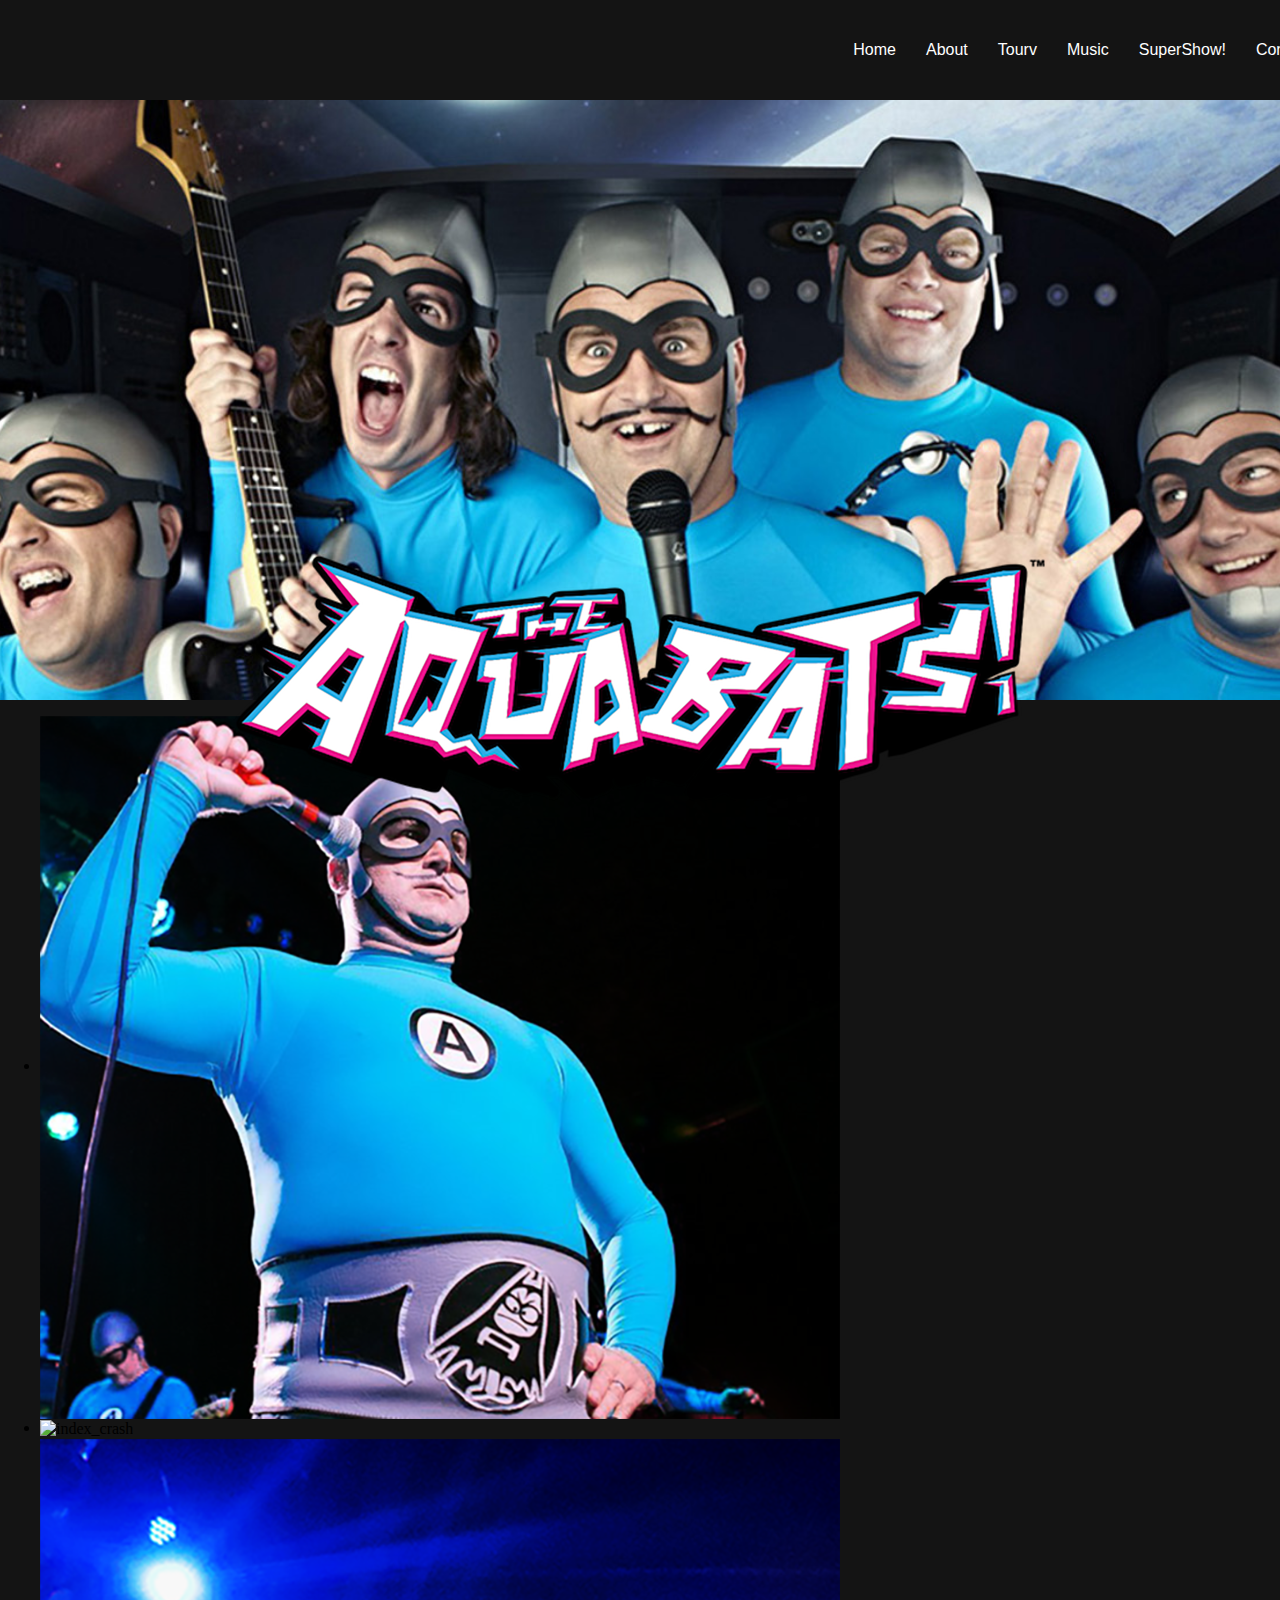
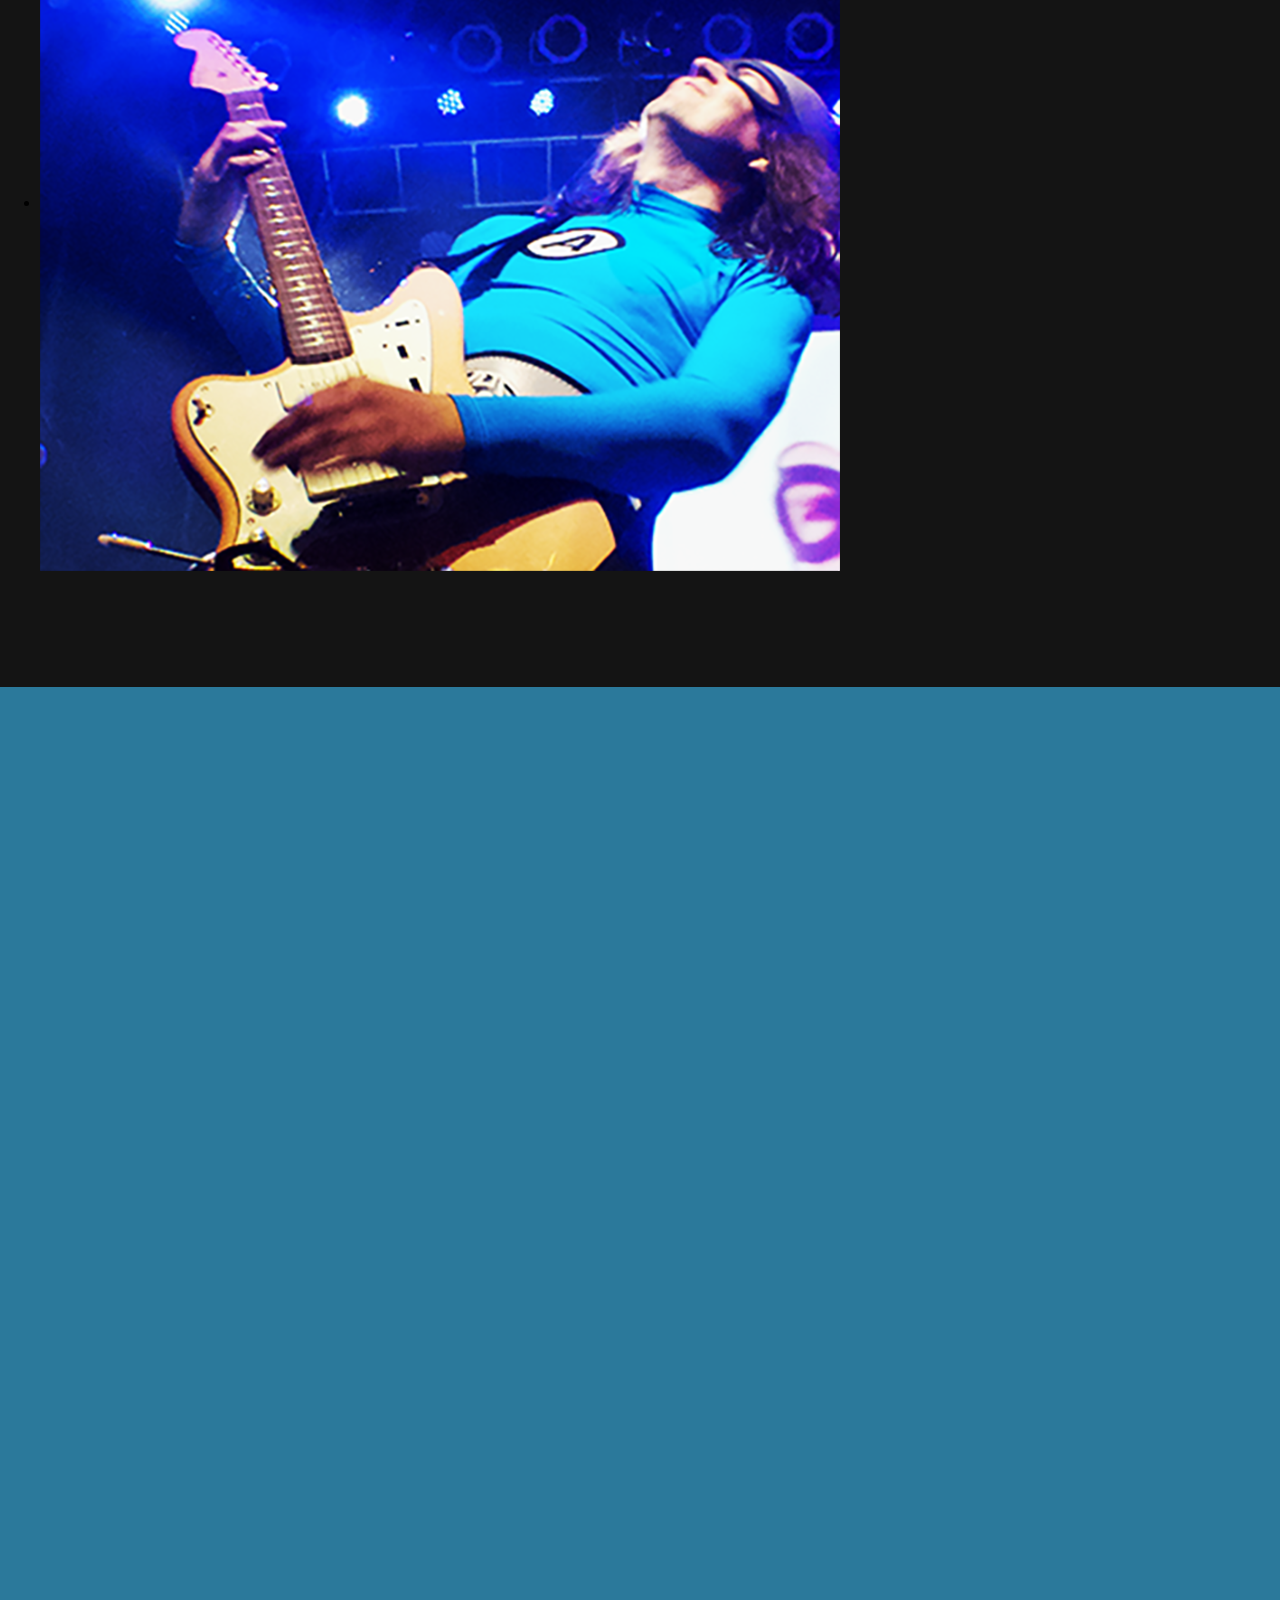
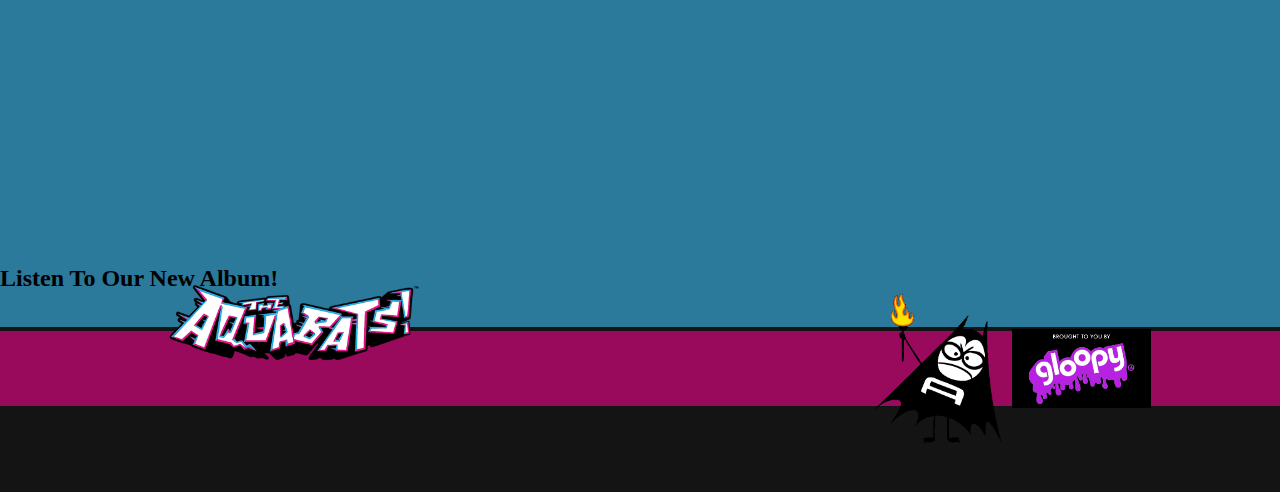
==== index.html @ 638da027 "Lab 10/28/20" ====
<!doctype html>
<html class="no-js" lang="">
   <link rel="stylesheet" href="main.css">
      <head>
         <meta charset="utf-8">
         <title>The Aquabats!</title>
         <meta name="description" content="">
         <meta name="viewport" content="width=device-width, initial-scale=1">
         <link rel="apple-touch-icon" href="icon.png">
         <!-- Place favicon.ico in the root directory -->
         <!-- Place aquabats logo here or in header -->
         <link rel="stylesheet" href="css/normalize.css">
         <link rel="stylesheet" href="css/main.css">
         <script src="js/vendor/modernizr-3.11.2.min.js"></script>
         <script src="js/main.js"></script>
      </head>
      <body>
      <header>
         <nav class="main-nav">
            <ul>
               <li><a href="index.html" class="join">Home</a></li>
               <li><a href="about.html">About</a></li>
               <li><a href="tour.html">Tourv</a></li>
               <li><a href="music.html">Music</a></li>
               <li><a href="supershow.html">SuperShow!</a></li>
               <li><a href="contact.html">Contact</a></li>
            </ul>
         </nav>
      </header>
      <section class="banner">
         <img src="images/batsbannerlogo.png" alt="aquabats_banner">
      </section>

      <ul class="images">
        <li><img src="images/indexmcbc.png" alt="index_mcbc"></li>
        <li><img src="images/indexcrash.png" alt="index_crash"></li>
        <li><img src="images/indexbones.png" alt="index_bones"></li>
      </ul>

      <div class="rectangle"></div>
      <section class="listento">
         <!-- Place "some where..." icon here -->
         <!-- Place tour photo will be linked here -->
         <li><a href="tourimage.html"></a></li>
         <!-- Edit so photo is the link -->
         <h2>Listen To Our New Album!</h2>
         <!-- Place Kooky Spooky Album that will be linked here -->
         <li><a href="kookyspooky.html"></a></li>
         <!-- Edit so photo is the link -->
      </section>
      <footer class="footer">
         <img src="images/batsbannerlogo.png">
         <div class="minorlogos">
            <img src="images/lilbat.gif" alt="lil_bat">
            <img src="images/gloopy.png" alt="gloopy_logo">
         </div>
      </footer>
   </body>
</html>
---- css/main.css ----
/*! HTML5 Boilerplate v8.0.0 | MIT License | https://html5boilerplate.com/ */

/* main.css 2.1.0 | MIT License | https://github.com/h5bp/main.css#readme */
/*
 * What follows is the result of much research on cross-browser styling.
 * Credit left inline and big thanks to Nicolas Gallagher, Jonathan Neal,
 * Kroc Camen, and the H5BP dev community and team.
 */

/* ==========================================================================
   Base styles: opinionated defaults
   ========================================================================== */
href="https://fonts.googleapis.com/css2?family=Gothic+A1:wght@600&display=swap"

html {
  color: #222;
  font-size: 1em;
  line-height: 1.4;
}

/*
 * Remove text-shadow in selection highlight:
 * https://twitter.com/miketaylr/status/12228805301
 *
 * Vendor-prefixed and regular ::selection selectors cannot be combined:
 * https://stackoverflow.com/a/16982510/7133471
 *
 * Customize the background color to match your design.
 */

::-moz-selection {
  background: #b3d4fc;
  text-shadow: none;
}

::selection {
  background: #b3d4fc;
  text-shadow: none;
}

/*
 * A better looking default horizontal rule
 */

hr {
  display: block;
  height: 1px;
  border: 0;
  border-top: 1px solid #ccc;
  margin: 1em 0;
  padding: 0;
}

/*
 * Remove the gap between audio, canvas, iframes,
 * images, videos and the bottom of their containers:
 * https://github.com/h5bp/html5-boilerplate/issues/440
 */

audio,
canvas,
iframe,
img,
svg,
video {
  vertical-align: middle;
}

/*
 * Remove default fieldset styles.
 */

fieldset {
  border: 0;
  margin: 0;
  padding: 0;
}

/*
 * Allow only vertical resizing of textareas.
 */

textarea {
  resize: vertical;
}

/* ==========================================================================
   Author's custom styles
   ========================================================================== */

body{
  overflow-x: hidden;
  background-color: #141414;
}

header{
  display: flex;
  width: 100vw;
  justify-content: center;
  align-items: center;
  height: 100px;
  font-family: 'Gothic A1', sans-serif;
}

.banner{
  background-image: url('../images/batsbanner.png');
  background-position: center;
  background-size: cover;
  width: 100vw;
  background-repeat: no-repeat;
  height: 600px;
  margin: 0px;
  display: flex;
  justify-content: center;
  align-items: center;
}

.banner img{
 position: relative;
 top: 280px;
}

.main-nav{
  display: flex;
  justify-content: center;
  align-items: center;
  flex-direction: row;
  margin: 0px;
}

.main-nav ul{
  list-style-type: none;
  display: flex;
  justify-content: center;
  align-items: center;
  flex-direction: row;
  position: relative;
  left: 80%;
  margin: 0px;
}

.main-nav ul li{
  margin: 15px;
}

.main-nav ul li a{
  color: #fff;
  text-decoration: none;
}

.rectangle {
  height: 1240px;
  width: 100vw;
  position: relative;
  margin: 0px;
  top: 100px;
  background-color: #2B799B;
  z-index: -5;
}


footer{
  background: #9A0A5C;
  width: 100vw;
  height: 75px;
  margin: 0px;
  display: flex;
  justify-content: center;
  align-items: center;
}

footer img{
  width: 20%;
  position: relative;
  top: -45px;
}

.minorlogos{
  position: relative;
  top: 60%;
  left: 35%;
}

.minorlogos img{
  margin: 0px;
}
/* ==========================================================================
   Helper classes
   ========================================================================== */

/*
 * Hide visually and from screen readers
 */

.hidden,
[hidden] {
  display: none !important;
}

/*
 * Hide only visually, but have it available for screen readers:
 * https://snook.ca/archives/html_and_css/hiding-content-for-accessibility
 *
 * 1. For long content, line feeds are not interpreted as spaces and small width
 *    causes content to wrap 1 word per line:
 *    https://medium.com/@jessebeach/beware-smushed-off-screen-accessible-text-5952a4c2cbfe
 */

.sr-only {
  border: 0;
  clip: rect(0, 0, 0, 0);
  height: 1px;
  margin: -1px;
  overflow: hidden;
  padding: 0;
  position: absolute;
  white-space: nowrap;
  width: 1px;
  /* 1 */
}

/*
 * Extends the .sr-only class to allow the element
 * to be focusable when navigated to via the keyboard:
 * https://www.drupal.org/node/897638
 */

.sr-only.focusable:active,
.sr-only.focusable:focus {
  clip: auto;
  height: auto;
  margin: 0;
  overflow: visible;
  position: static;
  white-space: inherit;
  width: auto;
}

/*
 * Hide visually and from screen readers, but maintain layout
 */

.invisible {
  visibility: hidden;
}

/*
 * Clearfix: contain floats
 *
 * For modern browsers
 * 1. The space content is one way to avoid an Opera bug when the
 *    `contenteditable` attribute is included anywhere else in the document.
 *    Otherwise it causes space to appear at the top and bottom of elements
 *    that receive the `clearfix` class.
 * 2. The use of `table` rather than `block` is only necessary if using
 *    `:before` to contain the top-margins of child elements.
 */

.clearfix::before,
.clearfix::after {
  content: " ";
  display: table;
}

.clearfix::after {
  clear: both;
}

/* ==========================================================================
   EXAMPLE Media Queries for Responsive Design.
   These examples override the primary ('mobile first') styles.
   Modify as content requires.
   ========================================================================== */

@media only screen and (min-width: 35em) {
  /* Style adjustments for viewports that meet the condition */
}

@media print,
  (-webkit-min-device-pixel-ratio: 1.25),
  (min-resolution: 1.25dppx),
  (min-resolution: 120dpi) {
  /* Style adjustments for high resolution devices */
}

/* ==========================================================================
   Print styles.
   Inlined to avoid the additional HTTP request:
   https://www.phpied.com/delay-loading-your-print-css/
   ========================================================================== */

@media print {
  *,
  *::before,
  *::after {
    background: #fff !important;
    color: #000 !important;
    /* Black prints faster */
    box-shadow: none !important;
    text-shadow: none !important;
  }

  a,
  a:visited {
    text-decoration: underline;
  }

  a[href]::after {
    content: " (" attr(href) ")";
  }

  abbr[title]::after {
    content: " (" attr(title) ")";
  }

  /*
   * Don't show links that are fragment identifiers,
   * or use the `javascript:` pseudo protocol
   */
  a[href^="#"]::after,
  a[href^="javascript:"]::after {
    content: "";
  }

  pre {
    white-space: pre-wrap !important;
  }

  pre,
  blockquote {
    border: 1px solid #999;
    page-break-inside: avoid;
  }

  /*
   * Printing Tables:
   * https://web.archive.org/web/20180815150934/http://css-discuss.incutio.com/wiki/Printing_Tables
   */
  thead {
    display: table-header-group;
  }

  tr,
  img {
    page-break-inside: avoid;
  }

  p,
  h2,
  h3 {
    orphans: 3;
    widows: 3;
  }

  h2,
  h3 {
    page-break-after: avoid;
  }
}
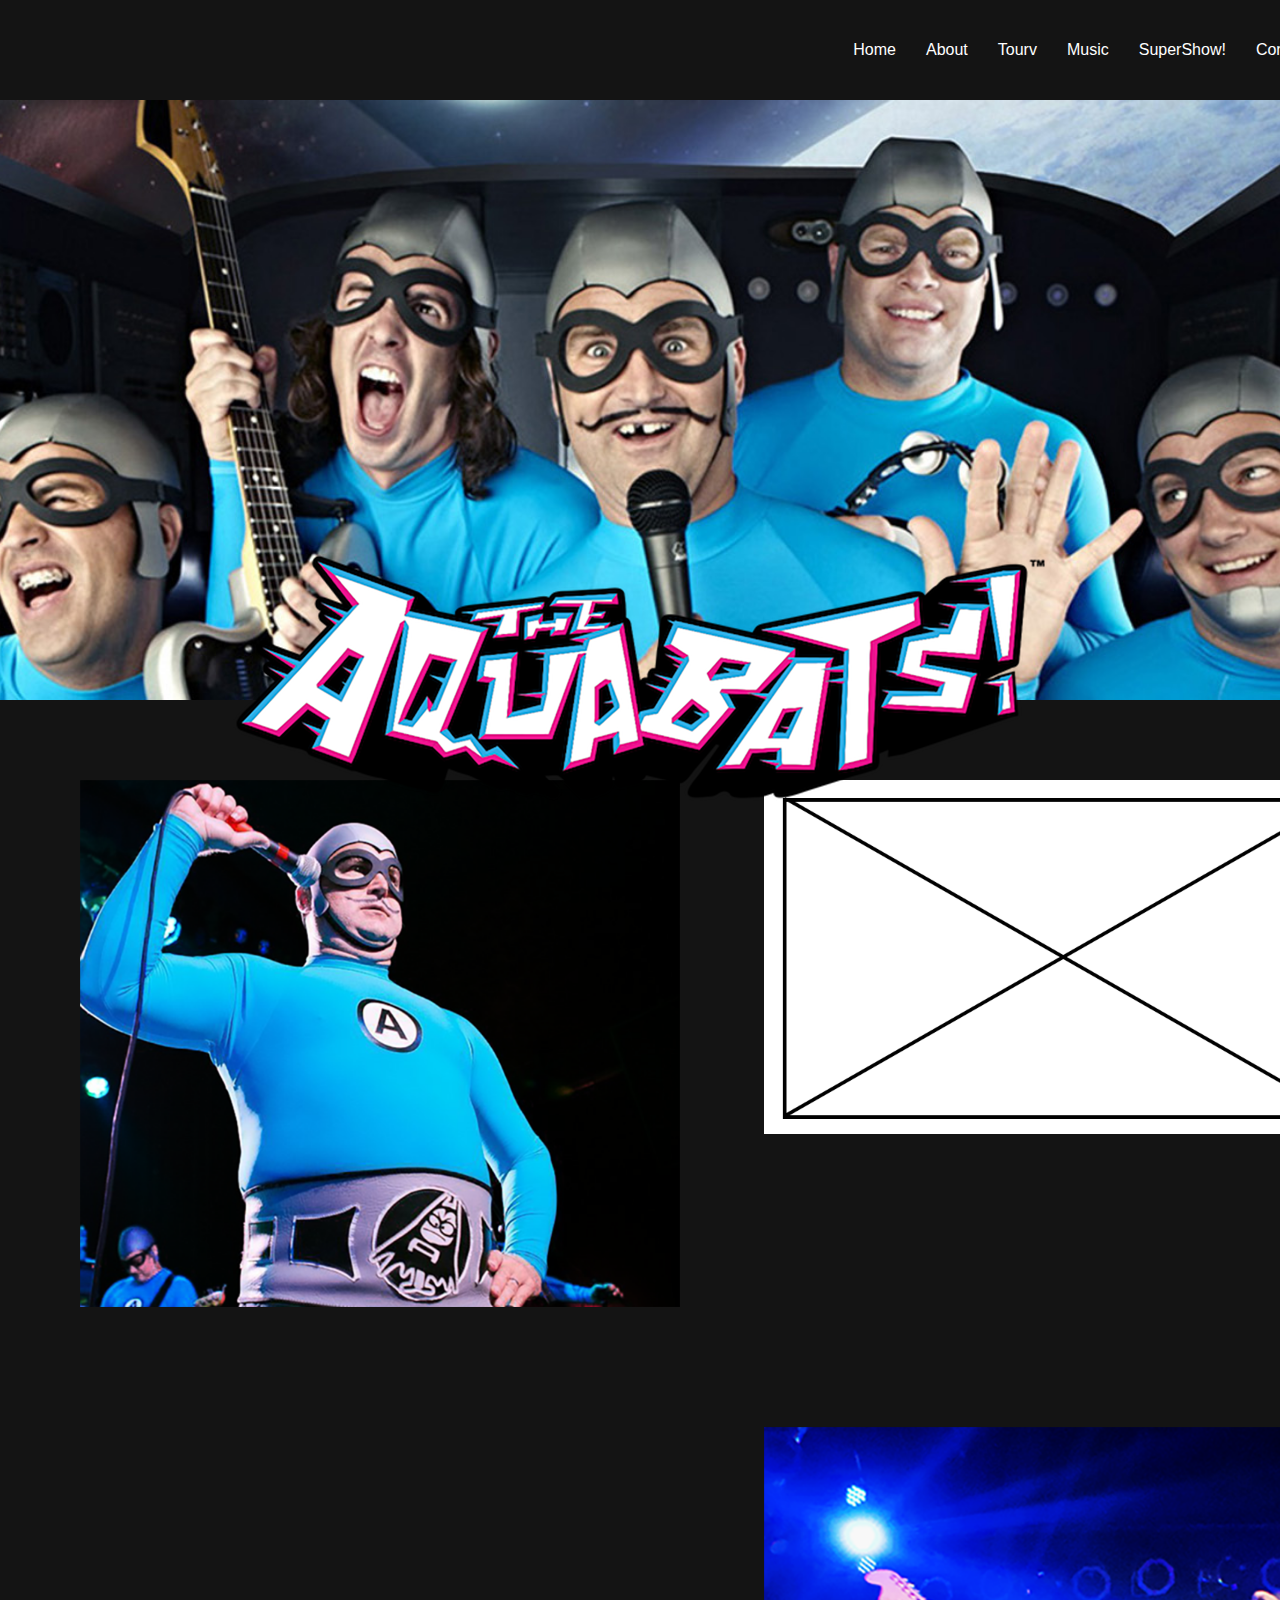
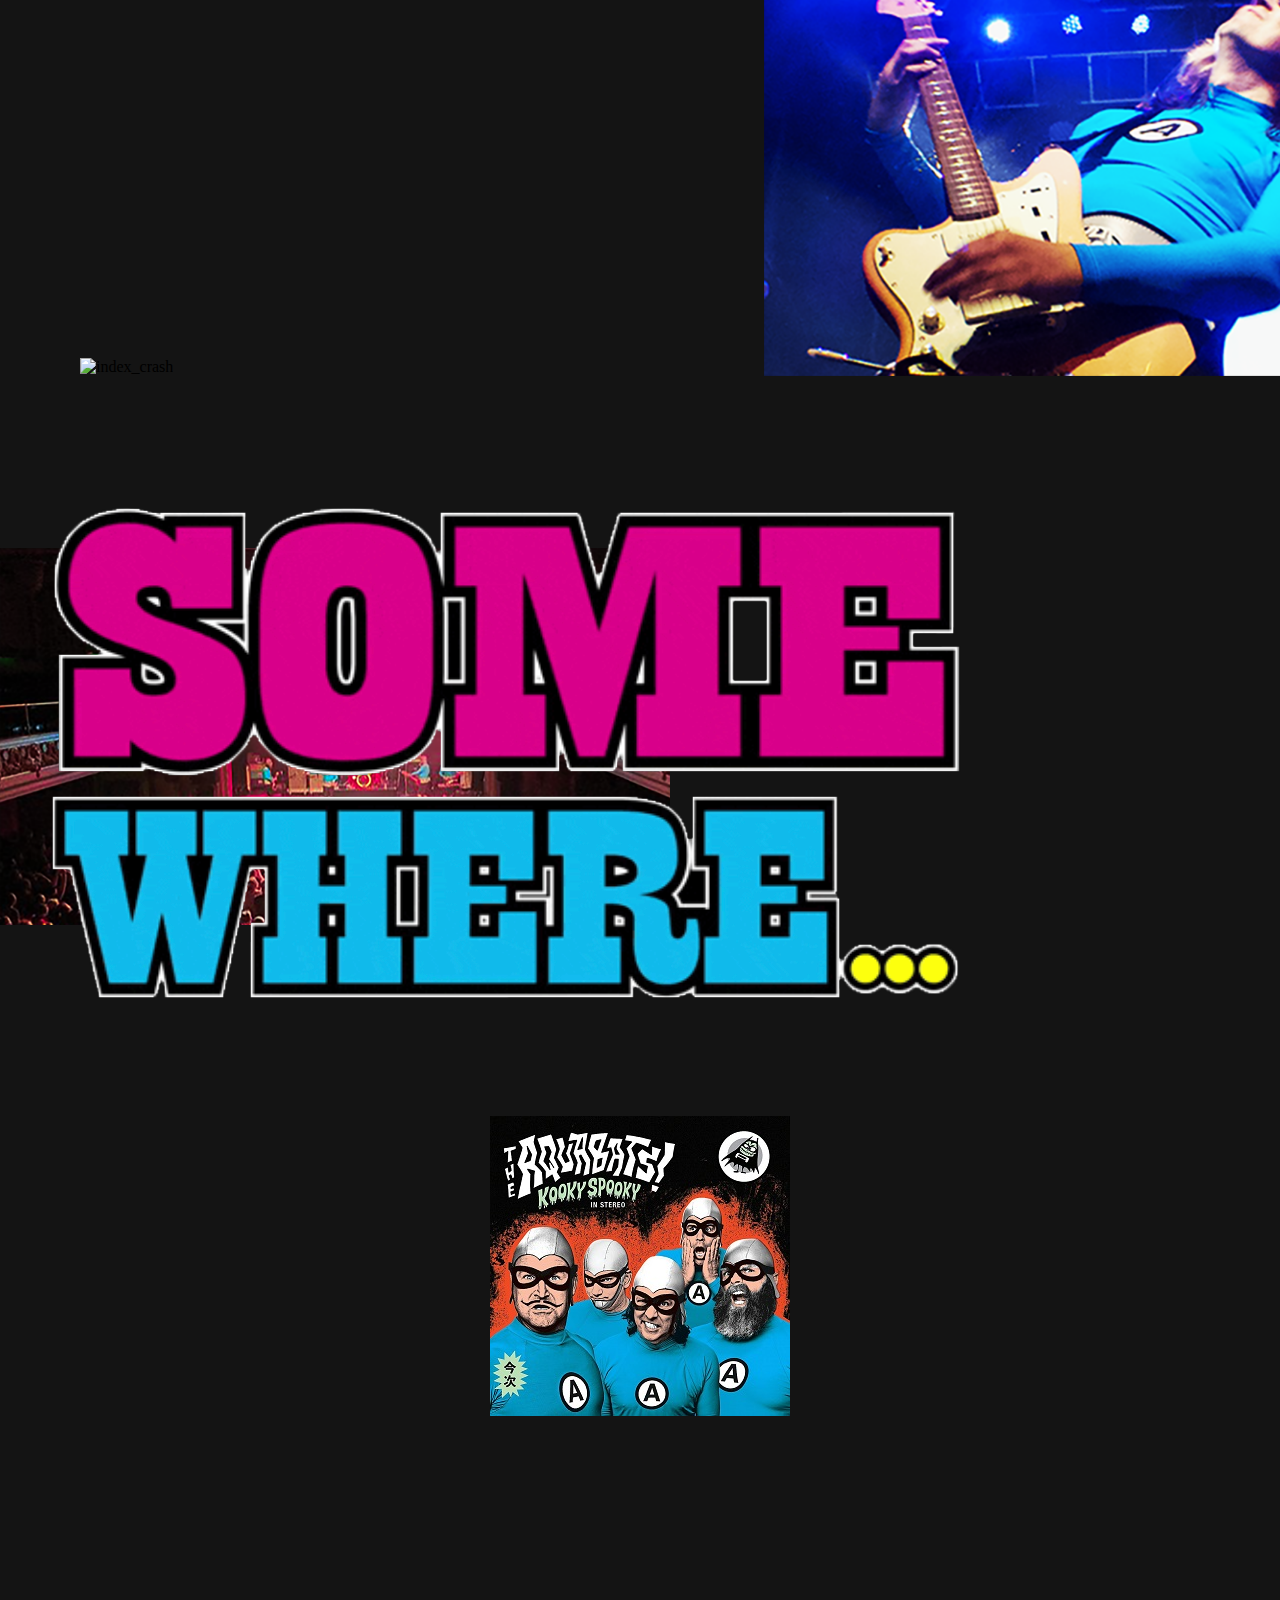
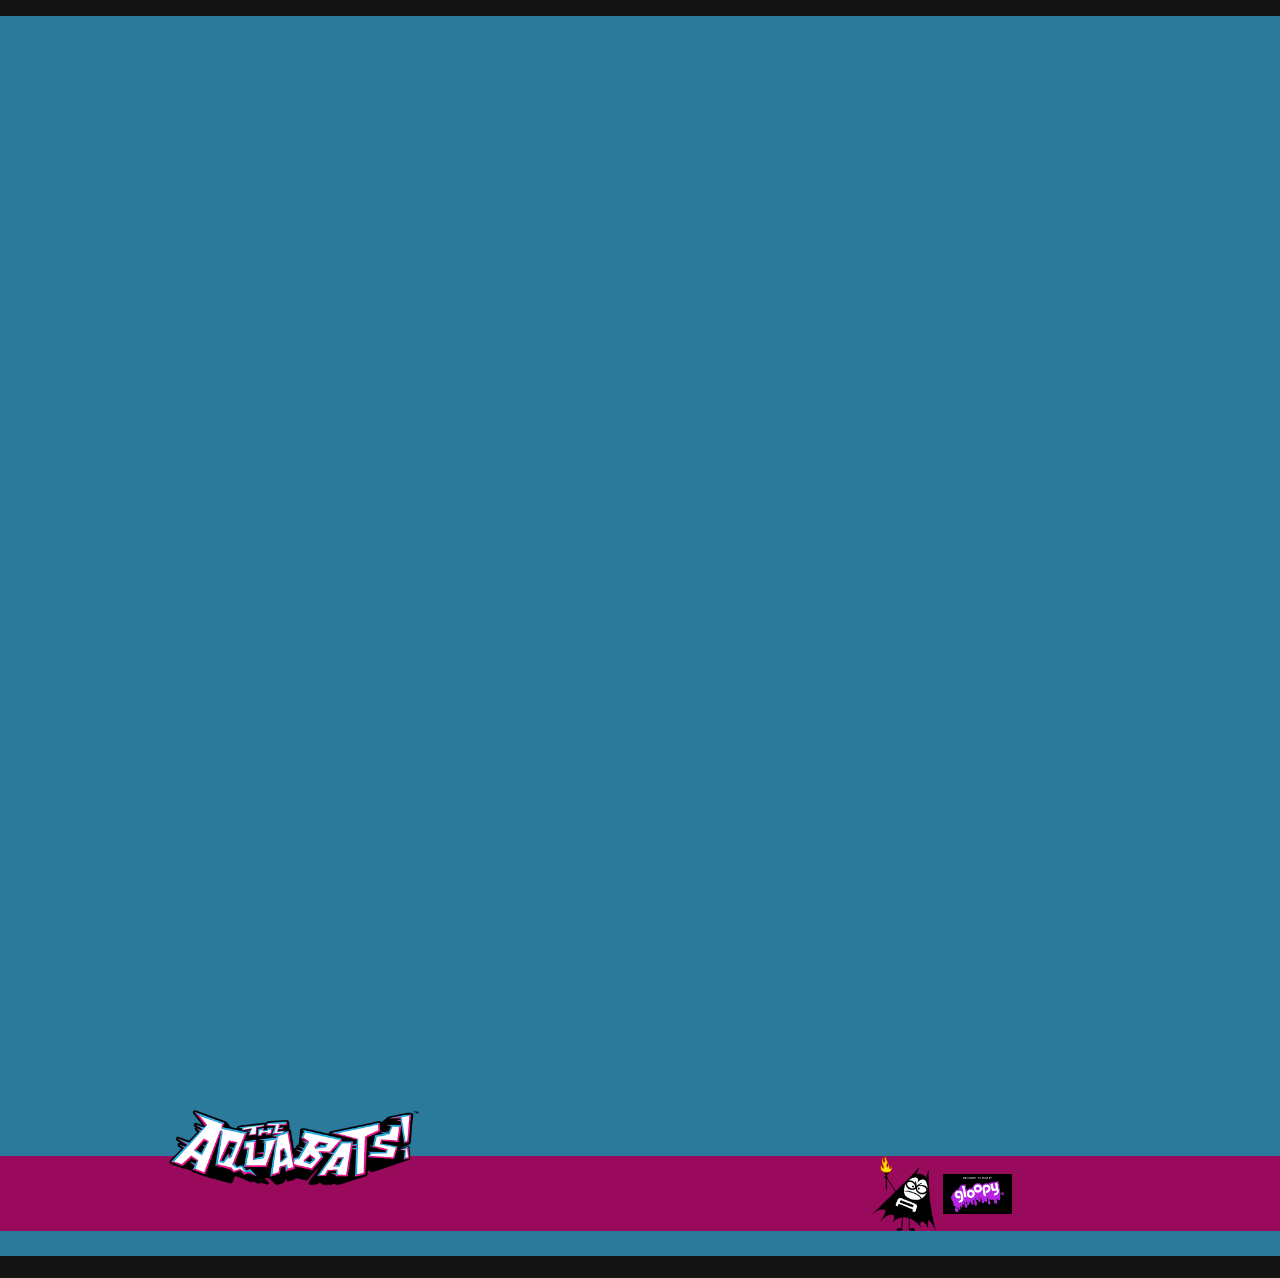
==== commit 7b5660e8: "Before and during Lab 11/2/2020" ====
--- a/index.html
+++ b/index.html
@@ -31,23 +31,47 @@
          <img src="images/batsbannerlogo.png" alt="aquabats_banner">
       </section>
 
-      <ul class="images">
+      <ul class="imagesindexleft">
         <li><img src="images/indexmcbc.png" alt="index_mcbc"></li>
+        <li><img src="images/image_holder.png" alt="index_imageholder"></li>
+      </ul>
+
+      <ul class="imagesindexright">
         <li><img src="images/indexcrash.png" alt="index_crash"></li>
         <li><img src="images/indexbones.png" alt="index_bones"></li>
       </ul>
 
-      <div class="rectangle"></div>
+      <section class="buytickets">
+        <img src="images/somewhere.png" href="tour.html" alt="concert_link">
+      </section>
+
       <section class="listento">
-         <!-- Place "some where..." icon here -->
-         <!-- Place tour photo will be linked here -->
+        <img src="images/kookyalbum.png" href="tour.html" alt="album_link href="music.html>
+      </section>
+
+  <!-- Old codes for linked phtots
+      <section class="buytickets">
+          Place "some where..." icon here  that is linked to tour page
+      </section>
+
+      <section class="listento">
+         Place "kooky spooky album" icon here that is linked to music page
+      </section>
+
+-->
+
+    <div class="rectangle"></div>
+    <!--  <section class="listento">
+            Place "some where..." icon here
+            Place tour photo will be linked here
          <li><a href="tourimage.html"></a></li>
-         <!-- Edit so photo is the link -->
+            Edit so photo is the link
          <h2>Listen To Our New Album!</h2>
-         <!-- Place Kooky Spooky Album that will be linked here -->
+            Place Kooky Spooky Album that will be linked here
          <li><a href="kookyspooky.html"></a></li>
-         <!-- Edit so photo is the link -->
+          Edit so photo is the link -->
       </section>
+
       <footer class="footer">
          <img src="images/batsbannerlogo.png">
          <div class="minorlogos">
--- a/main.css
+++ b/main.css
@@ -0,0 +1,449 @@
+/*! HTML5 Boilerplate v8.0.0 | MIT License | https://html5boilerplate.com/ */
+
+/* main.css 2.1.0 | MIT License | https://github.com/h5bp/main.css#readme */
+/*
+ * What follows is the result of much research on cross-browser styling.
+ * Credit left inline and big thanks to Nicolas Gallagher, Jonathan Neal,
+ * Kroc Camen, and the H5BP dev community and team.
+ */
+
+/* ==========================================================================
+   Base styles: opinionated defaults
+   ========================================================================== */
+href="https://fonts.googleapis.com/css2?family=Gothic+A1:wght@600&display=swap"
+
+html {
+  color: #222;
+  font-size: 1em;
+  line-height: 1.4;
+}
+
+/*
+ * Remove text-shadow in selection highlight:
+ * https://twitter.com/miketaylr/status/12228805301
+ *
+ * Vendor-prefixed and regular ::selection selectors cannot be combined:
+ * https://stackoverflow.com/a/16982510/7133471
+ *
+ * Customize the background color to match your design.
+ */
+
+::-moz-selection {
+  background: #b3d4fc;
+  text-shadow: none;
+}
+
+::selection {
+  background: #b3d4fc;
+  text-shadow: none;
+}
+
+/*
+ * A better looking default horizontal rule
+ */
+
+hr {
+  display: block;
+  height: 1px;
+  border: 0;
+  border-top: 1px solid #ccc;
+  margin: 1em 0;
+  padding: 0;
+}
+
+/*
+ * Remove the gap between audio, canvas, iframes,
+ * images, videos and the bottom of their containers:
+ * https://github.com/h5bp/html5-boilerplate/issues/440
+ */
+
+audio,
+canvas,
+iframe,
+img,
+svg,
+video {
+  vertical-align: middle;
+}
+
+/*
+ * Remove default fieldset styles.
+ */
+
+fieldset {
+  border: 0;
+  margin: 0;
+  padding: 0;
+}
+
+/*
+ * Allow only vertical resizing of textareas.
+ */
+
+textarea {
+  resize: vertical;
+}
+
+/* ==========================================================================
+   Author's custom styles
+   ========================================================================== */
+
+/* Index starts here */
+body{
+  overflow-x: hidden;
+  background-color: #141414;
+}
+
+header{
+  display: flex;
+  width: 100vw;
+  justify-content: center;
+  align-items: center;
+  height: 100px;
+  font-family: 'Gothic A1', sans-serif;
+}
+
+.banner{
+  background-image: url('../images/batsbanner.png');
+  background-position: center;
+  background-size: cover;
+  width: 100vw;
+  background-repeat: no-repeat;
+  height: 600px;
+  margin: 0px;
+  display: flex;
+  justify-content: center;
+  align-items: center;
+}
+.banner img{
+ position: relative;
+ top: 280px;
+}
+
+.main-nav{
+  display: flex;
+  justify-content: center;
+  align-items: center;
+  flex-direction: row;
+  margin: 0px;
+}
+
+.main-nav ul{
+  list-style-type: none;
+  display: flex;
+  justify-content: center;
+  align-items: center;
+  flex-direction: row;
+  position: relative;
+  left: 80%;
+  margin: 0px;
+}
+
+.main-nav ul li{
+  margin: 15px;
+}
+
+.main-nav ul li a{
+  color: #fff;
+  text-decoration: none;
+}
+
+.imagesindexleft{
+  text-align: left;
+  margin: 40px 0;
+  white-space: nowrap;
+}
+.imagesindexleft li{
+  display: inline-block;
+  width: 600px;
+  margin: 40px;
+}
+.imagesindexleft li img{
+  vertical-align: top;
+  max-width: 100%;
+}
+
+.imagesindexright{
+  text-align: left;
+  margin: 40px 0;
+  white-space: nowrap;
+}
+.imagesindexright li{
+  display: inline-block;
+  width: 600px;
+  margin: 40px;
+}
+.imagesindexright li img{
+  vertical-align: bottom;
+  max-width: 100%;
+}
+
+.rectangle {
+  background-color: #2B799B;
+  height: 1240px;
+  width: auto;
+  position: relative;
+  margin: 0px;
+  z-index: -5;
+}
+
+.buytickets{
+  background-image: url('../images/indexstage.png');
+  background-position: left;
+  background-size: 50%;
+  width: 100vw;
+  background-repeat: no-repeat;
+  height: 500px;
+  margin: 0px;
+  padding: 30px;
+  justify-content: center;
+  align-items: center;
+}
+.buytickets img{
+   position: relative;
+   justify-content: center;
+   align-items: center;
+}
+
+.listento{
+  width: 100vw;
+  height: 500px;
+  background-image: url('../images/indexkooky.png');
+  background-position: right;
+  background-size: 50%;
+  background-repeat: no-repeat;
+  margin: 0px;
+  display: flex;
+  justify-content: center;
+  align-items: center;
+}
+.listento img{
+   position: relative;
+   justify-content: center;
+   align-items: center;
+}
+
+footer{
+  background: #9A0A5C;
+  width: 100vw;
+  height: 75px;
+  margin: 0px;
+  display: flex;
+  justify-content: center;
+  align-items: center;
+}
+footer img{
+  width: 20%;
+  position: relative;
+  top: -45px;
+}
+.footerlogo{
+  position: relative;
+  left: 22%;
+}
+.minorlogos{
+  position: relative;
+  left: 45%;
+  top: 40px;
+}
+.minorlogos img{
+  width: 10%;
+  margin: 0px;
+}
+
+/* Tour starts here */
+
+.tour_title{
+  font-size: 100;
+}
+
+.tour_banner{
+  background-image: url('../images/tourbanner.png');
+  background-position: center;
+  background-size: cover;
+  width: 100vw;
+  background-repeat: no-repeat;
+  height: 600px;
+  margin: 0px;
+  display: flex;
+  justify-content: center;
+  align-items: center;
+}
+.tour_banner img{
+ position: relative;
+ top: 280px;
+}
+
+/* ==========================================================================
+   Helper classes
+   ========================================================================== */
+
+/*
+ * Hide visually and from screen readers
+ */
+
+.hidden,
+[hidden] {
+  display: none !important;
+}
+
+/*
+ * Hide only visually, but have it available for screen readers:
+ * https://snook.ca/archives/html_and_css/hiding-content-for-accessibility
+ *
+ * 1. For long content, line feeds are not interpreted as spaces and small width
+ *    causes content to wrap 1 word per line:
+ *    https://medium.com/@jessebeach/beware-smushed-off-screen-accessible-text-5952a4c2cbfe
+ */
+
+.sr-only {
+  border: 0;
+  clip: rect(0, 0, 0, 0);
+  height: 1px;
+  margin: -1px;
+  overflow: hidden;
+  padding: 0;
+  position: absolute;
+  white-space: nowrap;
+  width: 1px;
+  /* 1 */
+}
+
+/*
+ * Extends the .sr-only class to allow the element
+ * to be focusable when navigated to via the keyboard:
+ * https://www.drupal.org/node/897638
+ */
+
+.sr-only.focusable:active,
+.sr-only.focusable:focus {
+  clip: auto;
+  height: auto;
+  margin: 0;
+  overflow: visible;
+  position: static;
+  white-space: inherit;
+  width: auto;
+}
+
+/*
+ * Hide visually and from screen readers, but maintain layout
+ */
+
+.invisible {
+  visibility: hidden;
+}
+
+/*
+ * Clearfix: contain floats
+ *
+ * For modern browsers
+ * 1. The space content is one way to avoid an Opera bug when the
+ *    `contenteditable` attribute is included anywhere else in the document.
+ *    Otherwise it causes space to appear at the top and bottom of elements
+ *    that receive the `clearfix` class.
+ * 2. The use of `table` rather than `block` is only necessary if using
+ *    `:before` to contain the top-margins of child elements.
+ */
+
+.clearfix::before,
+.clearfix::after {
+  content: " ";
+  display: table;
+}
+
+.clearfix::after {
+  clear: both;
+}
+
+/* ==========================================================================
+   EXAMPLE Media Queries for Responsive Design.
+   These examples override the primary ('mobile first') styles.
+   Modify as content requires.
+   ========================================================================== */
+
+@media only screen and (min-width: 35em) {
+  /* Style adjustments for viewports that meet the condition */
+}
+
+@media print,
+  (-webkit-min-device-pixel-ratio: 1.25),
+  (min-resolution: 1.25dppx),
+  (min-resolution: 120dpi) {
+  /* Style adjustments for high resolution devices */
+}
+
+/* ==========================================================================
+   Print styles.
+   Inlined to avoid the additional HTTP request:
+   https://www.phpied.com/delay-loading-your-print-css/
+   ========================================================================== */
+
+@media print {
+  *,
+  *::before,
+  *::after {
+    background: #fff !important;
+    color: #000 !important;
+    /* Black prints faster */
+    box-shadow: none !important;
+    text-shadow: none !important;
+  }
+
+  a,
+  a:visited {
+    text-decoration: underline;
+  }
+
+  a[href]::after {
+    content: " (" attr(href) ")";
+  }
+
+  abbr[title]::after {
+    content: " (" attr(title) ")";
+  }
+
+  /*
+   * Don't show links that are fragment identifiers,
+   * or use the `javascript:` pseudo protocol
+   */
+  a[href^="#"]::after,
+  a[href^="javascript:"]::after {
+    content: "";
+  }
+
+  pre {
+    white-space: pre-wrap !important;
+  }
+
+  pre,
+  blockquote {
+    border: 1px solid #999;
+    page-break-inside: avoid;
+  }
+
+  /*
+   * Printing Tables:
+   * https://web.archive.org/web/20180815150934/http://css-discuss.incutio.com/wiki/Printing_Tables
+   */
+  thead {
+    display: table-header-group;
+  }
+
+  tr,
+  img {
+    page-break-inside: avoid;
+  }
+
+  p,
+  h2,
+  h3 {
+    orphans: 3;
+    widows: 3;
+  }
+
+  h2,
+  h3 {
+    page-break-after: avoid;
+  }
+}
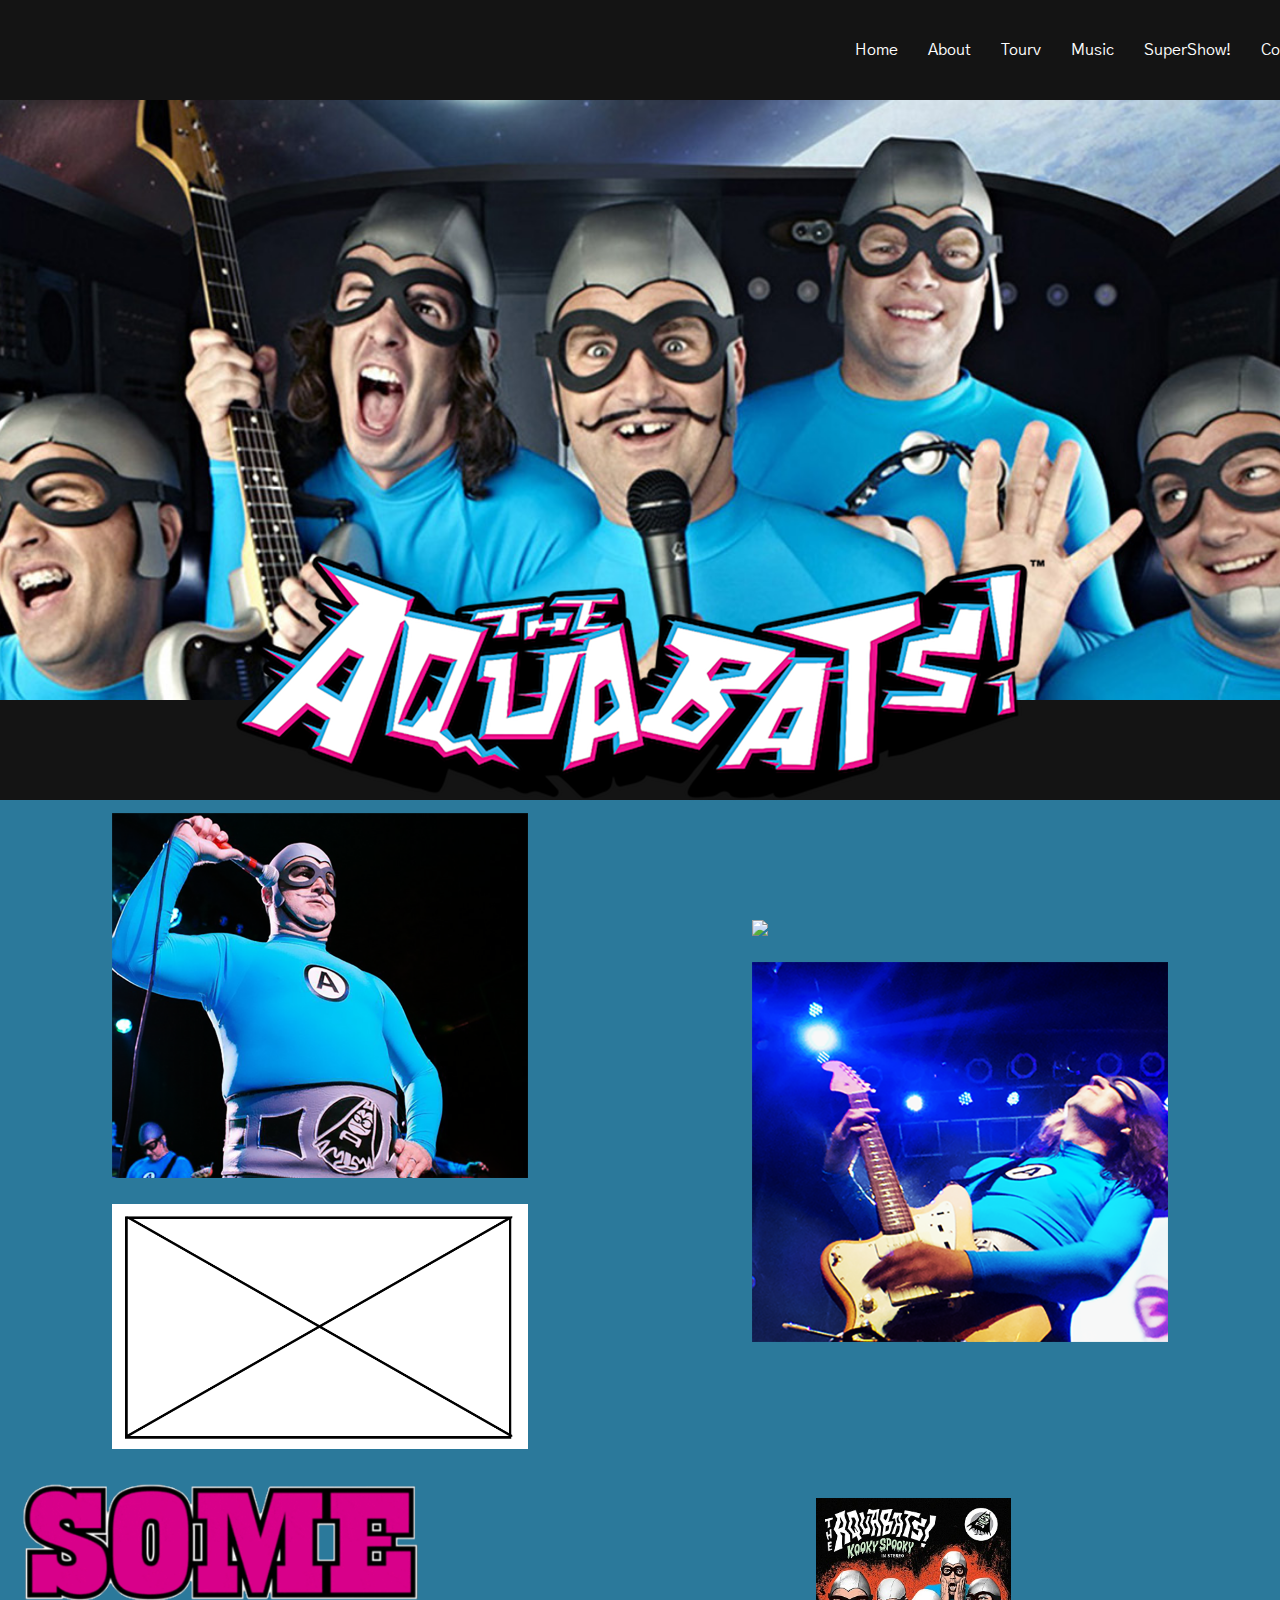
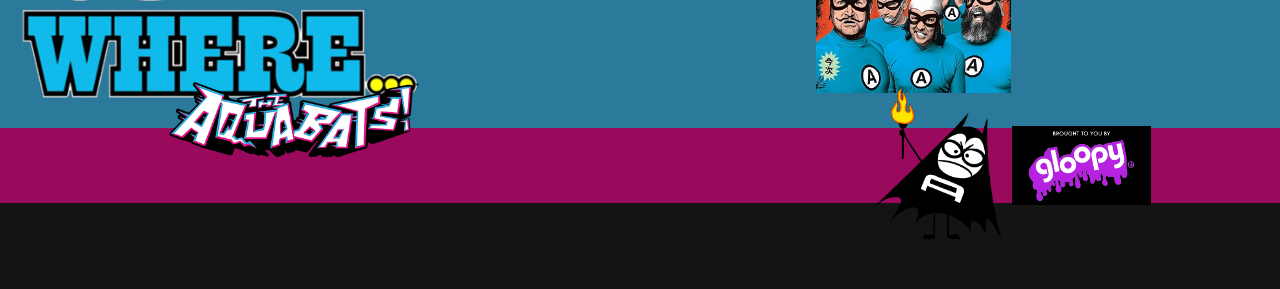
==== commit f9c5bcf0: "TIM EDITS/Gridbox Styling + Other Items" ====
--- a/index.html
+++ b/index.html
@@ -1,20 +1,16 @@
 <!doctype html>
 <html class="no-js" lang="">
-   <link rel="stylesheet" href="main.css">
-      <head>
-         <meta charset="utf-8">
-         <title>The Aquabats!</title>
-         <meta name="description" content="">
-         <meta name="viewport" content="width=device-width, initial-scale=1">
-         <link rel="apple-touch-icon" href="icon.png">
-         <!-- Place favicon.ico in the root directory -->
-         <!-- Place aquabats logo here or in header -->
-         <link rel="stylesheet" href="css/normalize.css">
-         <link rel="stylesheet" href="css/main.css">
-         <script src="js/vendor/modernizr-3.11.2.min.js"></script>
-         <script src="js/main.js"></script>
-      </head>
-      <body>
+   <head>
+      <meta charset="utf-8">
+      <title>About – TheAquabats!</title>
+      <meta name="description" content="">
+      <meta name="viewport" content="width=device-width, initial-scale=1">
+      <link rel="apple-touch-icon" href="icon.png">
+      <!-- Place favicon.ico in the root directory -->
+      <link rel="stylesheet" href="css/normalize.css">
+      <link rel="stylesheet" href="css/main.css">
+   </head>
+   <body>
       <header>
          <nav class="main-nav">
             <ul>
@@ -27,50 +23,72 @@
             </ul>
          </nav>
       </header>
+
       <section class="banner">
          <img src="images/batsbannerlogo.png" alt="aquabats_banner">
       </section>
 
-      <ul class="imagesindexleft">
-        <li><img src="images/indexmcbc.png" alt="index_mcbc"></li>
-        <li><img src="images/image_holder.png" alt="index_imageholder"></li>
-      </ul>
+<!-- Let's try this with your images on your page
+         <div class="gridbox">
+           <div class="left_gridbox">
+             <img src="">
+             <img src="">
+           </div>
+           <div class="right_gridbox">
+             <img src="">
+             <img src="">
+           </div>
+         </div>
+-->
 
-      <ul class="imagesindexright">
-        <li><img src="images/indexcrash.png" alt="index_crash"></li>
-        <li><img src="images/indexbones.png" alt="index_bones"></li>
-      </ul>
+      <section class="maincontent">
 
-      <section class="buytickets">
-        <img src="images/somewhere.png" href="tour.html" alt="concert_link">
+         <div class="gridbox">
+            <div class="left_gridbox">
+               <img src="images/indexmcbc.png">
+               <img src="images/image_holder.png">
+            </div>
+            <div class="right_gridbox">
+               <img src="images/indexcrash.png">
+               <img src="images/indexbones.png">
+            </div>
+         </div>
+
+         <div class="gridbox">
+            <div class="left_gridbox">
+               <a href="tour.html">
+               <img src="images/somewhere.png">
+               </a>
+            </div>
+            <div class="right_gridbox">
+               <a href="tour.html">
+               <img src="images/kookyalbum.png">
+               </a>
+            </div>
+         </div>
+
       </section>
 
-      <section class="listento">
-        <img src="images/kookyalbum.png" href="tour.html" alt="album_link href="music.html>
-      </section>
+      <!-- Old codes for linked phtots
+         <section class="buytickets">
+             Place "some where..." icon here  that is linked to tour page
+         </section>
+         
+         <section class="listento">
+            Place "kooky spooky album" icon here that is linked to music page
+         </section>
+         -->
 
-  <!-- Old codes for linked phtots
-      <section class="buytickets">
-          Place "some where..." icon here  that is linked to tour page
-      </section>
 
-      <section class="listento">
-         Place "kooky spooky album" icon here that is linked to music page
-      </section>
-
--->
-
-    <div class="rectangle"></div>
-    <!--  <section class="listento">
-            Place "some where..." icon here
-            Place tour photo will be linked here
+         <!--  <section class="listento">
+         Place "some where..." icon here
+         Place tour photo will be linked here
          <li><a href="tourimage.html"></a></li>
-            Edit so photo is the link
+         Edit so photo is the link
          <h2>Listen To Our New Album!</h2>
-            Place Kooky Spooky Album that will be linked here
+         Place Kooky Spooky Album that will be linked here
          <li><a href="kookyspooky.html"></a></li>
-          Edit so photo is the link -->
-      </section>
+         Edit so photo is the link -->
 
       <footer class="footer">
          <img src="images/batsbannerlogo.png">
@@ -79,5 +97,6 @@
             <img src="images/gloopy.png" alt="gloopy_logo">
          </div>
       </footer>
+
    </body>
-</html>
+</html>--- a/css/main.css
+++ b/css/main.css
@@ -10,12 +10,13 @@
 /* ==========================================================================
    Base styles: opinionated defaults
    ========================================================================== */
-href="https://fonts.googleapis.com/css2?family=Gothic+A1:wght@600&display=swap"
+@import url('https://fonts.googleapis.com/css2?family=Gothic+A1:wght@600&display=swap');
 
 html {
   color: #222;
   font-size: 1em;
   line-height: 1.4;
+  font-family: 'Gothic A1', sans-serif;
 }
 
 /*
@@ -148,16 +149,45 @@
   text-decoration: none;
 }
 
-.rectangle {
-  height: 1240px;
-  width: 100vw;
-  position: relative;
-  margin: 0px;
-  top: 100px;
+/* Set the main content sections */
+.maincontent{
+  display: flex;
+  justify-content: center;
+  align-items: center;
+  margin: 100px 0px 0px 0px;
+  flex-direction: column;
+  width: 100vw;
   background-color: #2B799B;
-  z-index: -5;
-}
-
+}
+
+/* Gridbox reusable code - We'll discuss this in class */
+
+.gridbox{
+  width: 100vw;
+  margin: 0 auto;
+  display: flex;
+  justify-content: center;
+  align-items: center;
+  flex-direction: row;
+}
+.right_gridbox,
+.left_gridbox{
+  width: 50%;
+  margin: 0 auto;
+  display: flex;
+  justify-content: center;
+  align-items: center;
+  flex-direction: column;
+}
+
+/* Sets up the spacing between the image */
+.left_gridbox img,
+.right_gridbox img{
+  width: 65%;
+  margin: 2%;
+}
+
+/* begin footer */
 
 footer{
   background: #9A0A5C;
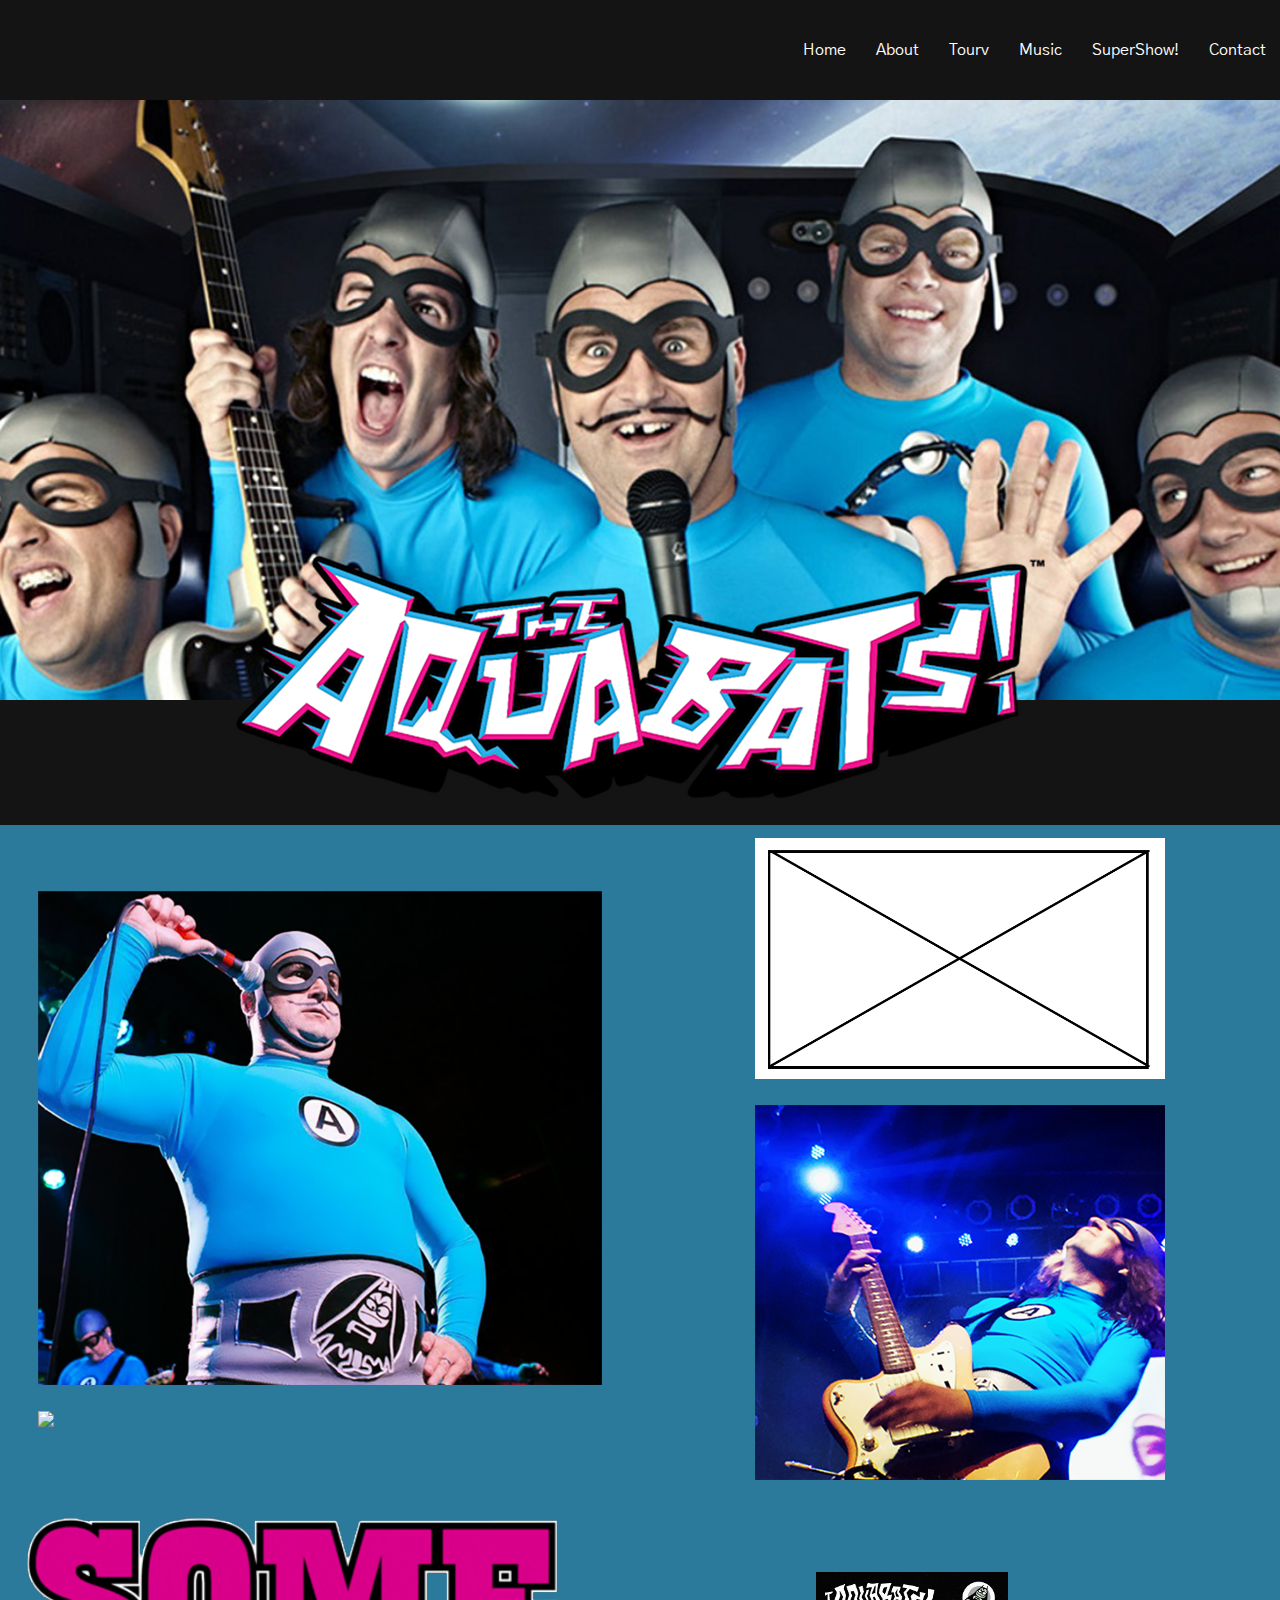
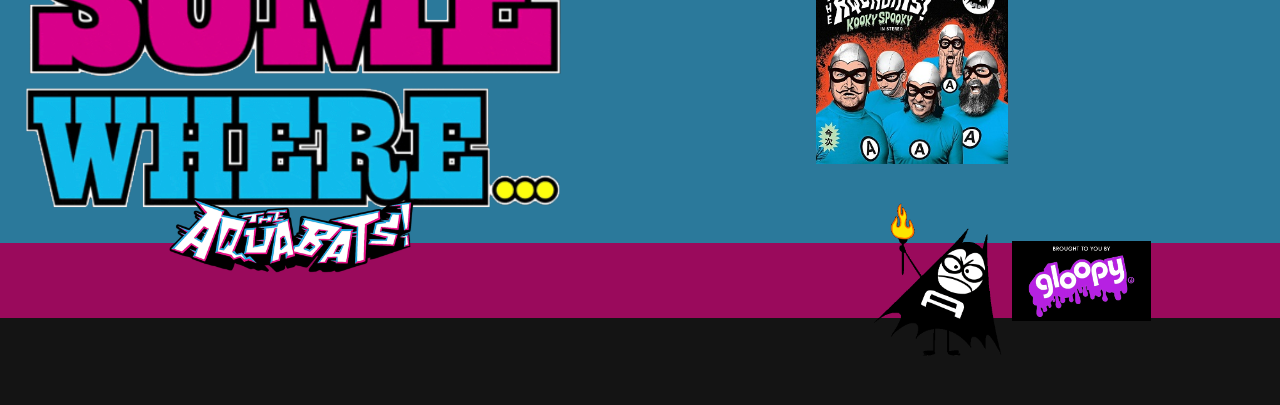
==== commit 76b5013e: "Lab 11/4/2020" ====
--- a/index.html
+++ b/index.html
@@ -2,7 +2,7 @@
 <html class="no-js" lang="">
    <head>
       <meta charset="utf-8">
-      <title>About – TheAquabats!</title>
+      <title>Index – TheAquabats!</title>
       <meta name="description" content="">
       <meta name="viewport" content="width=device-width, initial-scale=1">
       <link rel="apple-touch-icon" href="icon.png">
@@ -46,10 +46,10 @@
          <div class="gridbox">
             <div class="left_gridbox">
                <img src="images/indexmcbc.png">
-               <img src="images/image_holder.png">
+               <img src="images/indexcrash.png">
             </div>
             <div class="right_gridbox">
-               <img src="images/indexcrash.png">
+               <img src="images/image_holder.png">
                <img src="images/indexbones.png">
             </div>
          </div>
@@ -73,7 +73,7 @@
          <section class="buytickets">
              Place "some where..." icon here  that is linked to tour page
          </section>
-         
+
          <section class="listento">
             Place "kooky spooky album" icon here that is linked to music page
          </section>
@@ -91,12 +91,14 @@
          Edit so photo is the link -->
 
       <footer class="footer">
-         <img src="images/batsbannerlogo.png">
-         <div class="minorlogos">
+        <img src="images/batsbannerlogo.png">
+          <div class="minorlogos">
             <img src="images/lilbat.gif" alt="lil_bat">
+
+            <a href="https://www.gloopy.industries/">
             <img src="images/gloopy.png" alt="gloopy_logo">
-         </div>
+          </div>
       </footer>
 
    </body>
-</html>+</html>
--- a/css/main.css
+++ b/css/main.css
@@ -17,6 +17,12 @@
   font-size: 1em;
   line-height: 1.4;
   font-family: 'Gothic A1', sans-serif;
+}
+
+body, ul, li, h1, h2, p{
+ margin: 0;
+ padding: 0;
+ font-family: 'Gothic A1', sans-serif;
 }
 
 /*
@@ -154,7 +160,7 @@
   display: flex;
   justify-content: center;
   align-items: center;
-  margin: 100px 0px 0px 0px;
+  margin: 125px 0px 0px 0px;
   flex-direction: column;
   width: 100vw;
   background-color: #2B799B;
@@ -183,10 +189,13 @@
 /* Sets up the spacing between the image */
 .left_gridbox img,
 .right_gridbox img{
-  width: 65%;
+  width: 88%;
   margin: 2%;
 }
 
+.right_gridbox img{
+  width: 84%;
+}
 /* begin footer */
 
 footer{
@@ -203,6 +212,8 @@
   width: 20%;
   position: relative;
   top: -45px;
+  justify-content: center;
+  align-items: center;
 }
 
 .minorlogos{
@@ -213,6 +224,57 @@
 
 .minorlogos img{
   margin: 0px;
+}
+
+/* begin about page*/
+
+.aboutbanner{
+  background-image: url('../images/batsbanner.png'); /* - - Banner placeholder - - */
+  background-position: center;
+  background-size: cover;
+  width: 100vw;
+  background-repeat: no-repeat;
+  height: 600px;
+  margin: 0px;
+  display: flex;
+  justify-content: center;
+  align-items: center;
+}
+
+.aboutcontent .gridbox{
+  width: 100vw;
+  margin: 0 auto;
+  display: flex;
+  justify-content: center;
+  align-items: center;
+  flex-direction: row;
+}
+.aboutcontent .right_gridbox,
+.left_gridbox{
+  width: 50%;
+  margin: 0 auto;
+  display: flex;
+  justify-content: center;
+  align-items: center;
+  flex-direction: column;
+}
+.aboutcontent .left_gridbox img,
+.right_gridbox img{
+  width: 64%;
+  margin: 2%;
+}
+
+.aboutcontent .right_gridbox img{
+  width: 62%;
+}
+p{
+    color: white;
+    width: 450px;
+    margin: auto;
+    text-align: left;
+    font-size: 15px;
+    line-height: 25px;
+    letter-spacing: 3px;
 }
 /* ==========================================================================
    Helper classes
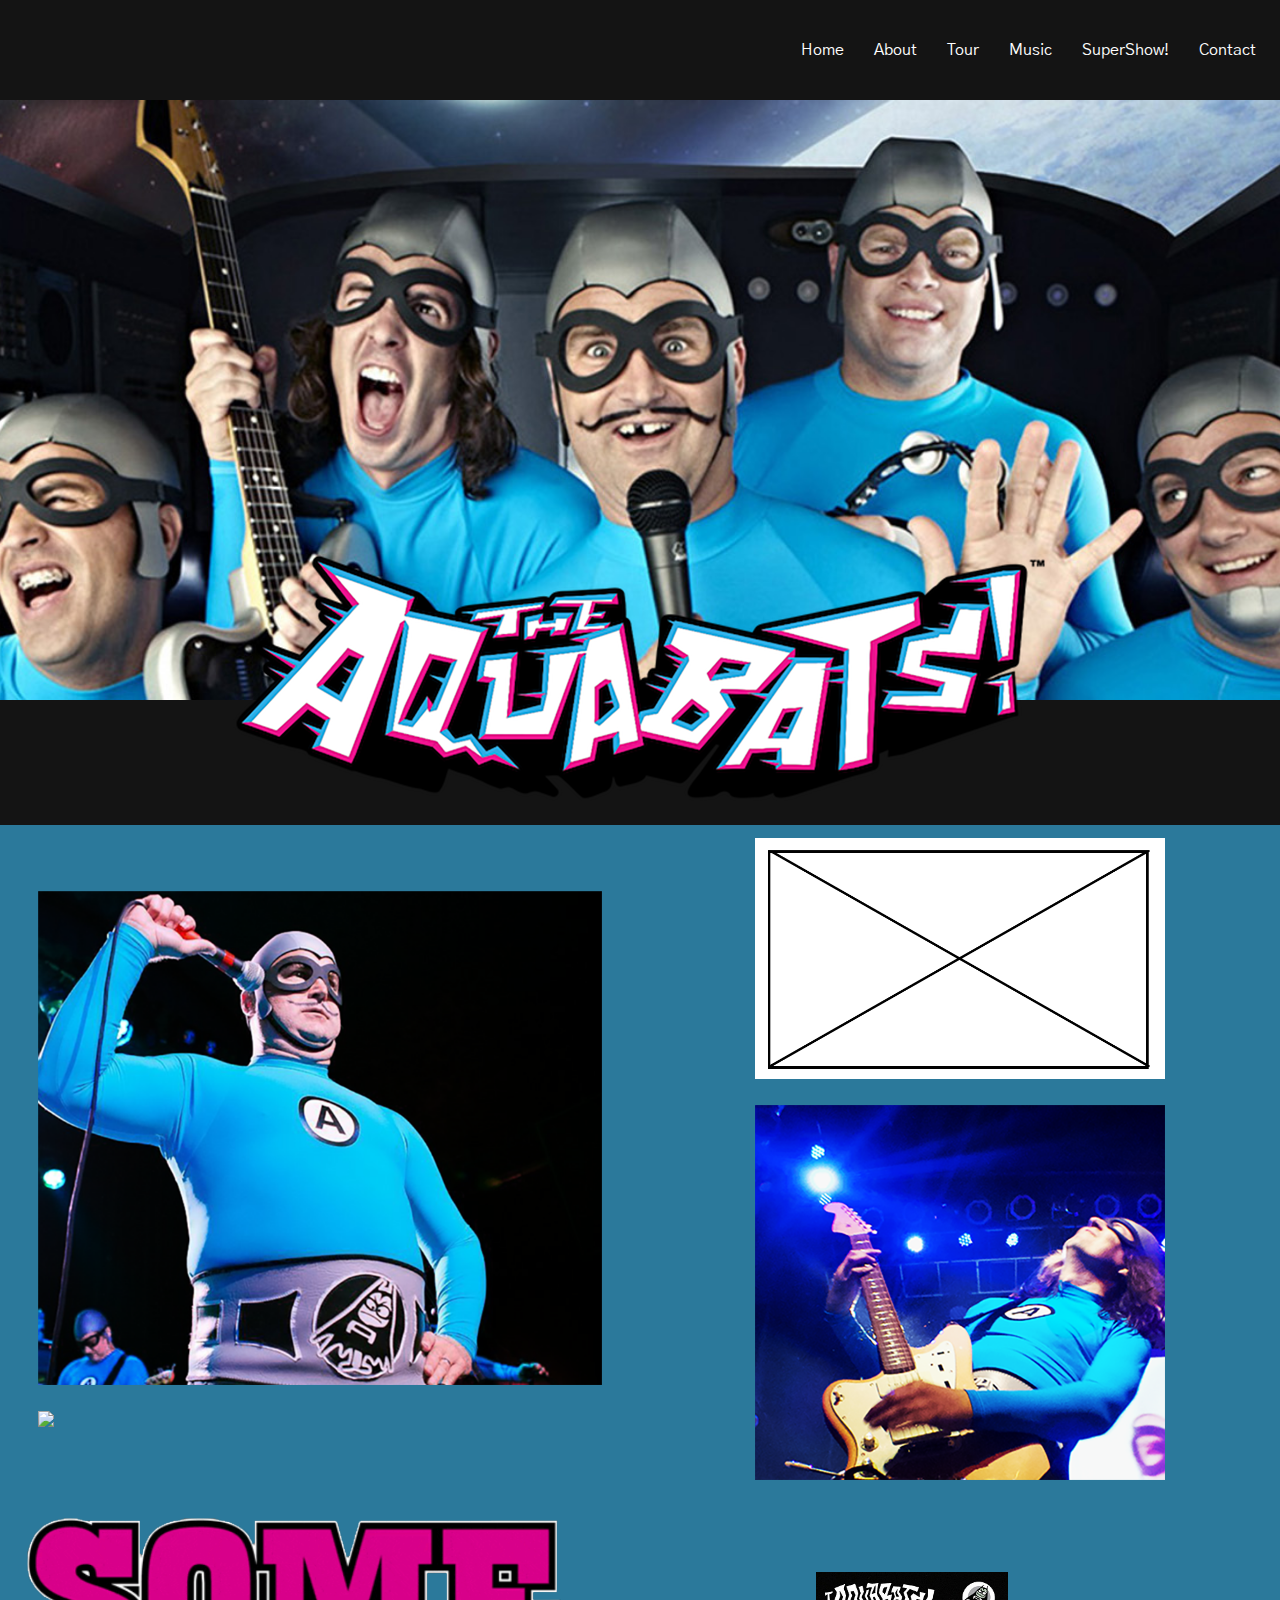
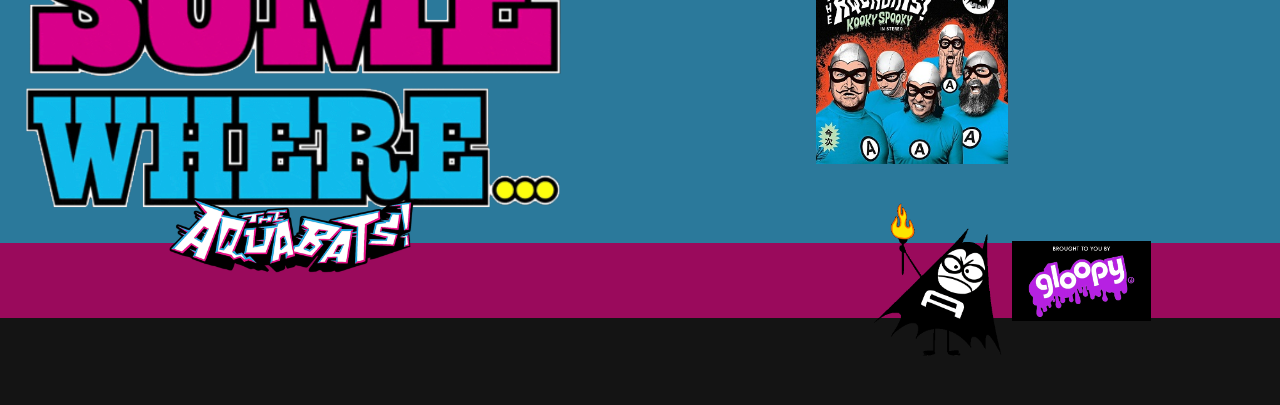
==== commit 7362c07a: "TIM EDITS/CSS Positioning + Page Content" ====
--- a/index.html
+++ b/index.html
@@ -16,7 +16,7 @@
             <ul>
                <li><a href="index.html" class="join">Home</a></li>
                <li><a href="about.html">About</a></li>
-               <li><a href="tour.html">Tourv</a></li>
+               <li><a href="tour.html">Tour</a></li>
                <li><a href="music.html">Music</a></li>
                <li><a href="supershow.html">SuperShow!</a></li>
                <li><a href="contact.html">Contact</a></li>
--- a/css/main.css
+++ b/css/main.css
@@ -276,6 +276,128 @@
     line-height: 25px;
     letter-spacing: 3px;
 }
+
+/* begin contact page*/
+
+
+.contactcontent{
+  background-color: #2B799B;
+  padding: 5%;
+  display: flex;
+  justify-content: center;
+  flex-direction: column;
+}
+
+.contactcontent form{
+  width: 80%;
+}
+
+.contactcontent input{
+  width: 55%;
+  height: 65px;
+  border: none;
+  border-radius: 5px;
+}
+
+.contactcontent textarea{
+  width: 55%;
+  height: 165px;
+  border: none;
+  border-radius: 5px;
+}
+
+.formbutton{
+  width: 120px;
+  height: 45px;
+  color: #fff;
+  background-color: #2F2F2F;
+  border-radius: 5px;
+  border: none;
+  margin: 2% 0% 0% 0%;
+}
+
+.floatinginspace img{
+}
+
+/* begin music page*/
+.musicbanner{
+  background-image: url('../images/musicbanner.png'); /* - - Banner placeholder - - */
+  background-position: center;
+  background-size: cover;
+  width: 100vw;
+  background-repeat: no-repeat;
+  height: 600px;
+  margin: 0px;
+  display: flex;
+  justify-content: center;
+  align-items: center;
+}
+
+
+/* Begin Tour Page */
+
+.tour_banner{
+  background-image: url('../images/tourbg.jpg');
+  background-size: cover;
+  background-position: center;
+  background-repeat: no-repeat;
+  width: 100vw;
+  height: 600px;
+}
+
+.tour_info{
+  width: 100vw;
+  display: flex;
+  justify-content: center;
+  align-items: center;
+  flex-direction: column;
+  margin: 0 auto;
+}
+
+.tourschedule{
+  width: 80%;
+  background-color: #fff;
+  display: flex;
+  justify-content: center;
+  align-items: center;
+  flex-direction: column;
+  padding-bottom: 5%;
+}
+
+.tourdates{
+  width: 70%;
+  background-color: #fff;
+  display: flex;
+  justify-content: space-evenly;
+  align-items: center;
+  flex-direction: row;
+  margin: 3% 0% 3% 0%;
+}
+
+.tourdates p{
+  color: #000;
+  font-size: 18px;
+}
+
+.oddticket{
+  width: 120px;
+  height: 45px;
+  color: #fff;
+  background-color: #2B799B;
+  border-radius: 5px;
+  border: none;
+}
+
+.eventicket{
+  width: 120px;
+  height: 45px;
+  color: #fff;
+  background-color: #2F2F2F;
+  border-radius: 5px;
+  border: none;
+}
+
+
 /* ==========================================================================
    Helper classes
    ========================================================================== */
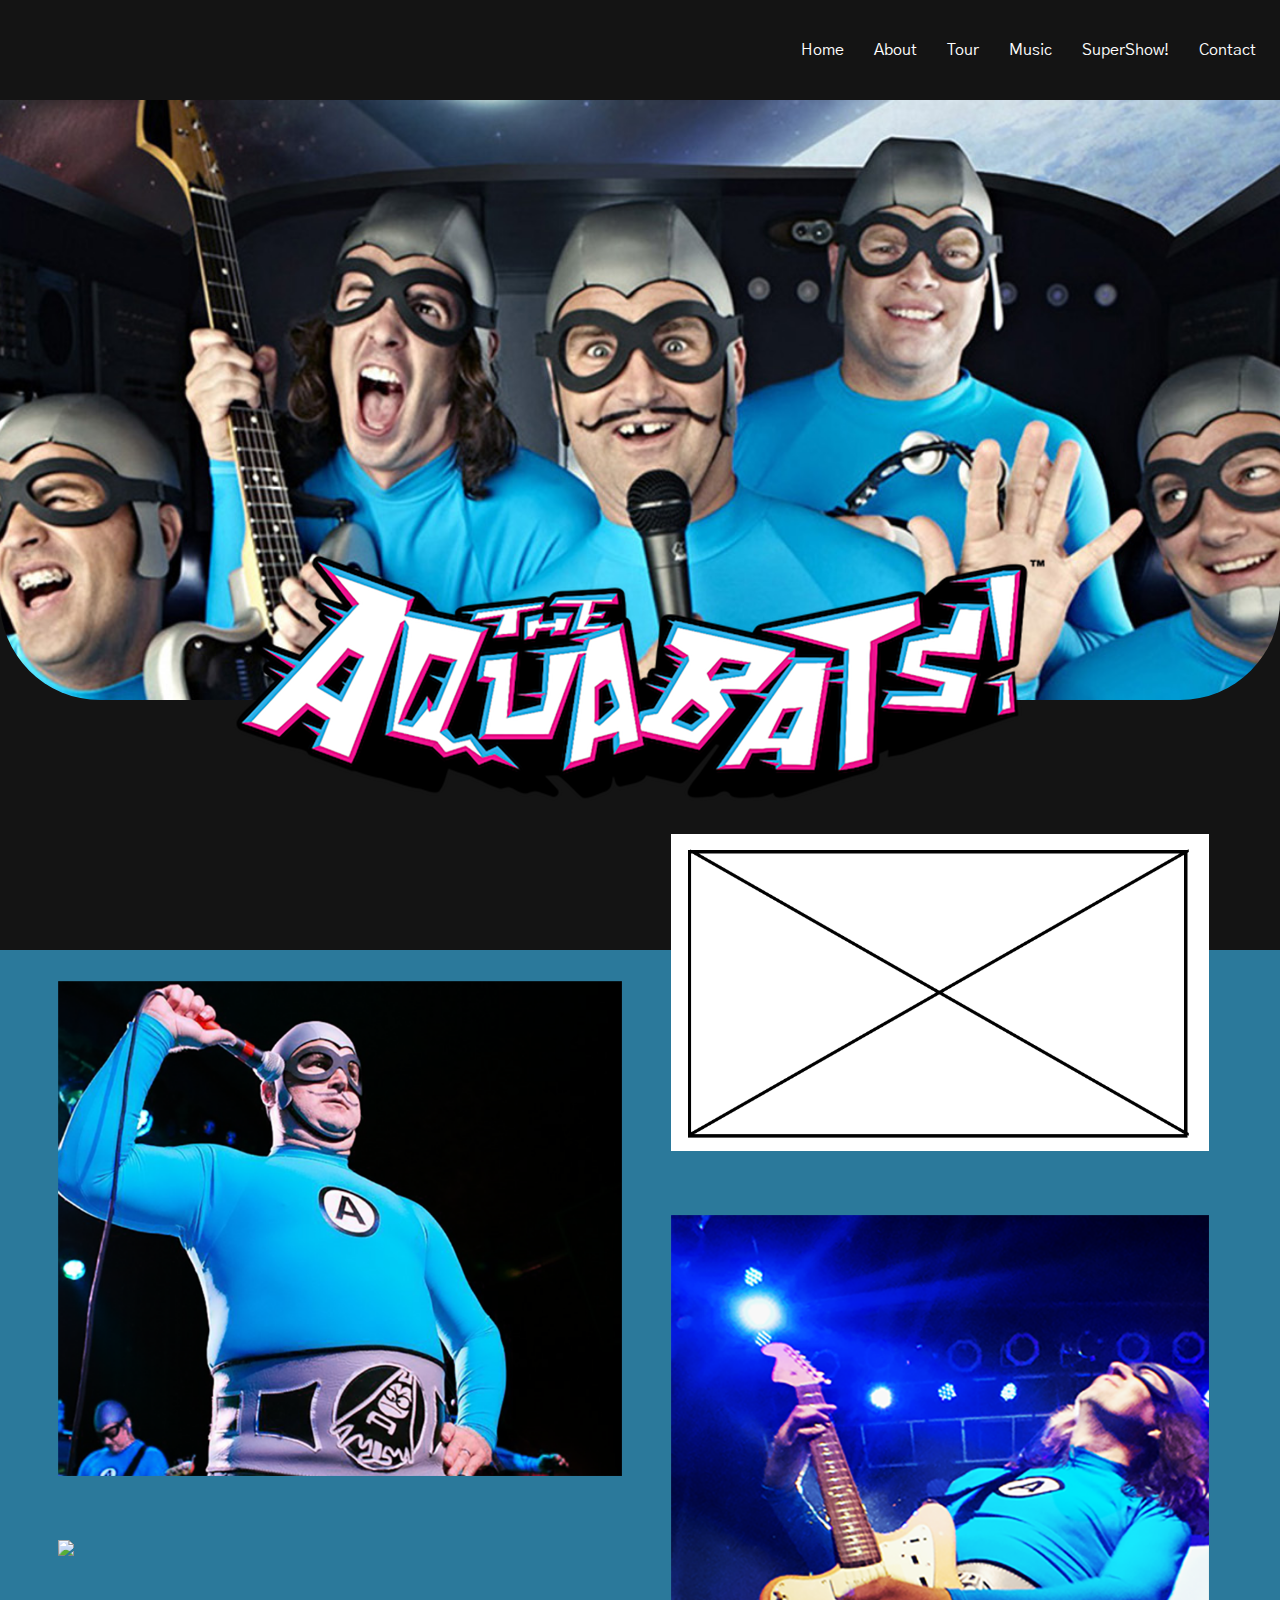
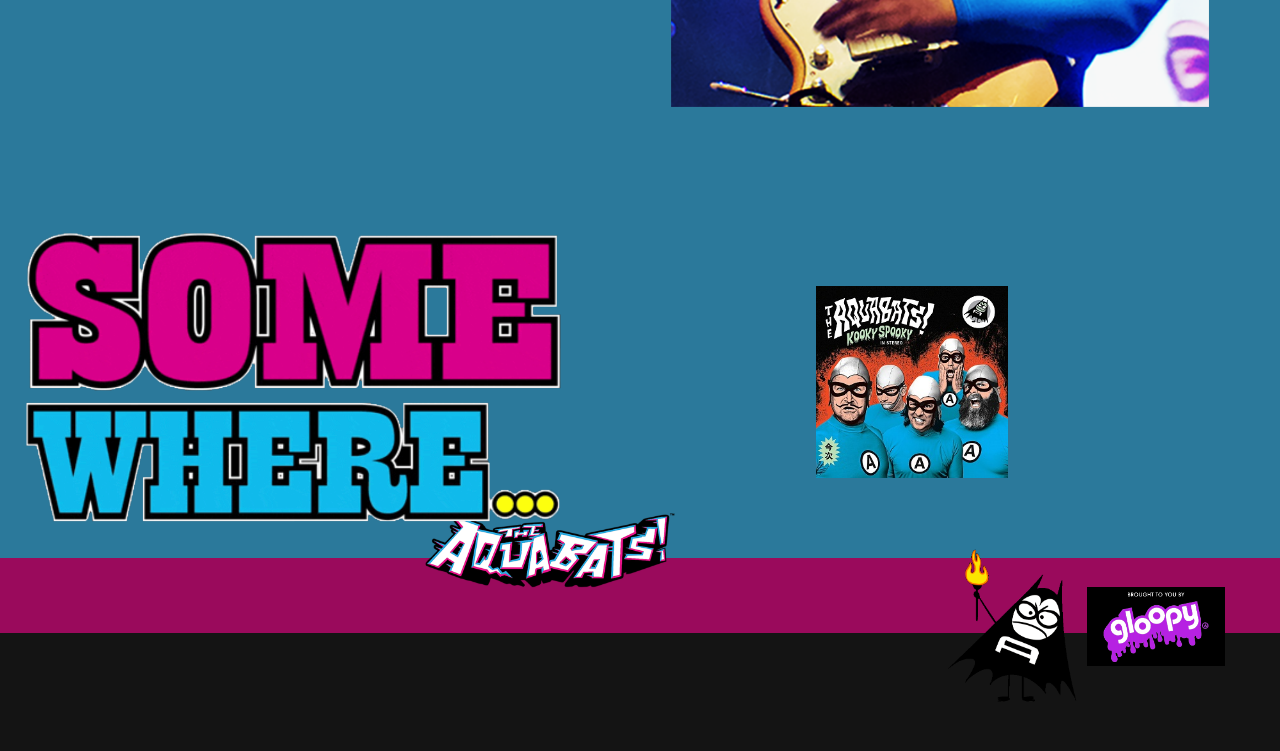
==== commit 7e8da7ac: "Winter Break" ====
--- a/index.html
+++ b/index.html
@@ -5,14 +5,13 @@
       <title>Index – TheAquabats!</title>
       <meta name="description" content="">
       <meta name="viewport" content="width=device-width, initial-scale=1">
-      <link rel="apple-touch-icon" href="icon.png">
-      <!-- Place favicon.ico in the root directory -->
+      <link rel="icon" href="favicon.ico" type="image/gif" sizes="16x16">
       <link rel="stylesheet" href="css/normalize.css">
       <link rel="stylesheet" href="css/main.css">
    </head>
    <body>
       <header>
-         <nav class="main-nav">
+         <nav class="indexmain-nav">
             <ul>
                <li><a href="index.html" class="join">Home</a></li>
                <li><a href="about.html">About</a></li>
@@ -28,77 +27,75 @@
          <img src="images/batsbannerlogo.png" alt="aquabats_banner">
       </section>
 
-<!-- Let's try this with your images on your page
-         <div class="gridbox">
-           <div class="left_gridbox">
-             <img src="">
-             <img src="">
-           </div>
-           <div class="right_gridbox">
-             <img src="">
-             <img src="">
-           </div>
-         </div>
--->
-
       <section class="maincontent">
 
-         <div class="gridbox">
+
+          <div class="topgridbox">
+              <div class="left_gridbox">
+                <img src="images/indexmcbc.png">
+                <img src="images/indexcrash.png">
+              </div>
+              <div class="right_gridbox">
+                <img src="images/image_holder.png">
+                <img src="images/indexbones.png">
+              </div>
+        </div>
+
+        <div class="indexcolorblock"></div>
+<!-- DID NOT WORK
+    <div class="left_gridbox">
+            <div class="container01">
+                <div class="overlay01">
+                  <img src="images/indexmcbc.png">
+                  <div class="text01">The Commander Gazes <br> Towards the Crowd</div>
+                </div>
+            </div>
+            <div class="container02">
+                <div class="overlay02">
+                  <img src="images/indexcrash.png">
+                  <div class="text02">Crash McLarson <br> Brings the Power</div>
+              </div>
+            </div>
+        <div class="right_gridbox">
+          <div class="container03">
+             <div class="overlay03">
+                <img src="images/image_holder.png">
+                <div class="text03">The Commander Gazes <br> Towards the Crowd</div>
+             </div>
+          </div>
+          <div class="container04">
+             <div class="overlay04">
+                <img src="images/indexbones.png">
+                <div class="text04">Eaglebones Shredds Away <br> On His Electric Guitar</div>
+            </div>
+          </div>
+        </div>
+      </div>  -->
+
+         <div class="bottomgridbox">
             <div class="left_gridbox">
-               <img src="images/indexmcbc.png">
-               <img src="images/indexcrash.png">
+                <a href="tour.html">
+                  <img src="images/somewhere.png">
+                </a>
             </div>
             <div class="right_gridbox">
-               <img src="images/image_holder.png">
-               <img src="images/indexbones.png">
+                <a href="music.html">
+                  <img src="images/kookyalbum.png">
+                </a>
             </div>
          </div>
-
-         <div class="gridbox">
-            <div class="left_gridbox">
-               <a href="tour.html">
-               <img src="images/somewhere.png">
-               </a>
-            </div>
-            <div class="right_gridbox">
-               <a href="tour.html">
-               <img src="images/kookyalbum.png">
-               </a>
-            </div>
-         </div>
-
       </section>
 
-      <!-- Old codes for linked phtots
-         <section class="buytickets">
-             Place "some where..." icon here  that is linked to tour page
-         </section>
+      <footer class="footer">
+       <img src="images/batsbannerlogo.png">
+         <div class="minorlogos">
+           <img src="images/lilbat.gif" alt="lil_bat">
 
-         <section class="listento">
-            Place "kooky spooky album" icon here that is linked to music page
-         </section>
-         -->
-
-
-         <!--  <section class="listento">
-         Place "some where..." icon here
-         Place tour photo will be linked here
-         <li><a href="tourimage.html"></a></li>
-         Edit so photo is the link
-         <h2>Listen To Our New Album!</h2>
-         Place Kooky Spooky Album that will be linked here
-         <li><a href="kookyspooky.html"></a></li>
-         Edit so photo is the link -->
-
-      <footer class="footer">
-        <img src="images/batsbannerlogo.png">
-          <div class="minorlogos">
-            <img src="images/lilbat.gif" alt="lil_bat">
-
-            <a href="https://www.gloopy.industries/">
-            <img src="images/gloopy.png" alt="gloopy_logo">
-          </div>
-      </footer>
+           <a href="https://www.gloopy.industries/">
+             <img src="images/gloopy.png" alt="gloopy_logo">
+           </a>
+         </div>
+     </footer>
 
    </body>
 </html>
--- a/css/main.css
+++ b/css/main.css
@@ -111,6 +111,7 @@
 
 .banner{
   background-image: url('../images/batsbanner.png');
+  border-radius: 0px 0px 100px 100px;
   background-position: center;
   background-size: cover;
   width: 100vw;
@@ -157,7 +158,6 @@
 
 /* Set the main content sections */
 .maincontent{
-  display: flex;
   justify-content: center;
   align-items: center;
   margin: 125px 0px 0px 0px;
@@ -196,9 +196,10 @@
 .right_gridbox img{
   width: 84%;
 }
+
 /* begin footer */
 
-footer{
+footer {
   background: #9A0A5C;
   width: 100vw;
   height: 75px;
@@ -208,34 +209,262 @@
   align-items: center;
 }
 
-footer img{
+footer img {
   width: 20%;
   position: relative;
   top: -45px;
   justify-content: center;
   align-items: center;
-}
-
-.minorlogos{
-  position: relative;
-  top: 60%;
-  left: 35%;
+  left: 20%;
+}
+
+.minorlogos {
+  position: relative;
+  top: 102%;
+  left: 30%;
 }
 
 .minorlogos img{
   margin: 0px;
 }
 
+/* begin index page*/
+
+.indexmain-nav{
+  display: flex;
+  justify-content: center;
+  align-items: center;
+  flex-direction: row;
+  margin: 0px;
+}
+.indexmain-nav ul{
+  list-style-type: none;
+  display: flex;
+  justify-content: center;
+  align-items: center;
+  flex-direction: row;
+  position: relative;
+  left: 80%;
+  margin: 0px;
+}
+.indexmain-nav ul li{
+  margin: 15px;
+}
+.indexmain-nav ul li a{
+  color: #fff;
+  text-decoration: none;
+}
+
+.maincontent{
+  display: flex;
+  justify-content: center;
+  align-items: center;
+  margin: 250px 0px 0px 0px;
+  flex-direction: column;
+  width: 100vw;
+  background-color: #2B799B;
+}
+
+.topgridbox{
+  margin: 0 auto;
+  display: flex;
+  justify-content: center;
+  align-items: center;
+  flex-direction: row;
+}
+.topgridbox .right_gridbox,
+.topgridbox .left_gridbox{
+  margin: 0 auto;
+  display: flex;
+  justify-content: center;
+  align-items: center;
+  flex-direction: column;
+}
+
+.topgridbox .left_gridbox img,
+.topgridbox .right_gridbox img{
+  width: 88%;
+  margin: 5%;
+}
+.topgridbox .left_gridbox img{
+  position: relative;
+  left: 20px;
+  top: -150px;
+}
+.topgridbox .right_gridbox img{
+  position: relative;
+  right: 20px;
+  width: 84%;
+  top: -148px;
+}
+
+.bottomgridbox{
+  z-index: 10;
+  width: 100vw;
+  margin: -80px 0px 0px 0px;
+  display: flex;
+  justify-content: center;
+  align-items: center;
+  flex-direction: row;
+}
+.bottomgridbox .indexright_gridbox,
+.bottomgridbox .indexleft_gridbox{
+  width: 50%;
+  margin: 0 auto;
+  display: flex;
+  justify-content: center;
+  align-items: center;
+  flex-direction: column;
+}
+ .right_gridbox img{
+  width: 500px
+  height: 500px;
+}
+
+/* begin index slide chaos*/
+
+/* - - DID NOT WORK :(
+.container01 {
+  position: relative;
+  width: 50%;
+}
+.overlay01 {
+  position: absolute;
+  bottom: 0;
+  left: 100%;
+  right: 0;
+  background-color: #008CBA;
+  overflow: hidden;
+  width: 0;
+  height: 100%;
+  transition: .5s ease;
+}
+.container01:hover .overlay01 {
+  width: 100%;
+  left: 0;
+}
+.text01 {
+  color: white;
+  font-size: 20px;
+  position: absolute;
+  top: 50%;
+  left: 50%;
+  -webkit-transform: translate(-50%, -50%);
+  -ms-transform: translate(-50%, -50%);
+  transform: translate(-50%, -50%);
+  white-space: nowrap;
+}
+
+.container02 {
+  position: relative;
+  width: 50%;
+}
+.overlay02 {
+  position: absolute;
+  bottom: 0;
+  left: 100%;
+  right: 0;
+  background-color: #008CBA;
+  overflow: hidden;
+  width: 0;
+  height: 100%;
+  transition: .5s ease;
+}
+.container02:hover .overlay02 {
+  width: 100%;
+  left: 0;
+}
+.text02 {
+  color: white;
+  font-size: 20px;
+  position: absolute;
+  top: 50%;
+  left: 50%;
+  -webkit-transform: translate(-50%, -50%);
+  -ms-transform: translate(-50%, -50%);
+  transform: translate(-50%, -50%);
+  white-space: nowrap;
+}
+
+.container03 {
+  position: relative;
+  width: 50%;
+}
+.overlay03 {
+  position: absolute;
+  bottom: 0;
+  left: 100%;
+  right: 0;
+  background-color: #008CBA;
+  overflow: hidden;
+  width: 0;
+  height: 100%;
+  transition: .5s ease;
+}
+.container03:hover .overlay03 {
+  width: 100%;
+  left: 0;
+}
+.text03 {
+  color: white;
+  font-size: 20px;
+  position: absolute;
+  top: 50%;
+  left: 50%;
+  -webkit-transform: translate(-50%, -50%);
+  -ms-transform: translate(-50%, -50%);
+  transform: translate(-50%, -50%);
+  white-space: nowrap;
+}
+
+.container04 {
+  position: relative;
+  width: 50%;
+}
+.overlay04 {
+  position: absolute;
+  bottom: 0;
+  left: 100%;
+  right: 0;
+  background-color: #008CBA;
+  overflow: hidden;
+  width: 0;
+  height: 100%;
+  transition: .5s ease;
+}
+.container04:hover .overlay04 {
+  width: 100%;
+  left: 0;
+}
+.text04 {
+  color: white;
+  font-size: 20px;
+  position: absolute;
+  top: 50%;
+  left: 50%;
+  -webkit-transform: translate(-50%, -50%);
+  -ms-transform: translate(-50%, -50%);
+  transform: translate(-50%, -50%);
+  white-space: nowrap;
+}
+- - */
+
 /* begin about page*/
-
+.aboutheader{
+  background-color: #9A0A5C;
+}
 .aboutbanner{
-  background-image: url('../images/batsbanner.png'); /* - - Banner placeholder - - */
+  background-color: #9A0A5C;
+  border-bottom: 25px;
+  border-bottom-style: solid;
+  border-color: white;
   background-position: center;
   background-size: cover;
   width: 100vw;
   background-repeat: no-repeat;
-  height: 600px;
-  margin: 0px;
+  height: 350px;
+  margin: 0px;
+  top: 0;
   display: flex;
   justify-content: center;
   align-items: center;
@@ -263,7 +492,6 @@
   width: 64%;
   margin: 2%;
 }
-
 .aboutcontent .right_gridbox img{
   width: 62%;
 }
@@ -278,72 +506,321 @@
 }
 
 /* begin contact page*/
-
+.contactmain-nav{
+  display: flex;
+  justify-content: center;
+  align-items: center;
+  flex-direction: row;
+  margin: 0px;
+}
+.contactmain-nav ul{
+  list-style-type: none;
+  display: flex;
+  justify-content: center;
+  align-items: center;
+  flex-direction: row;
+  position: relative;
+  left: 80%;
+  margin: 0px;
+}
+.contactmain-nav ul li{
+  margin: 15px;
+}
+.contactmain-nav ul li a{
+  color: #1f1f1f;
+  text-decoration: none;
+}
+
+.contactbanner h1{
+  position: relative;
+  top: -200px;
+  left: -530px;
+  font-size: 50px;
+}
+
+.contactbody{
+  background-color: white;
+}
+
+.contactbanner{
+  background-image: url('../images/contact_header.jpg'); /* - - Banner placeholder - - */
+  background-position: center;
+  background-size: cover;
+  width: 100vw;
+  background-repeat: no-repeat;
+  height: 600px;
+  display: flex;
+  z-index: -5;
+  justify-content: center;
+  align-items: center;
+  margin-top: -100px;
+}
 
 .contactcontent{
+  padding: 6%;
+  display: flex;
+  justify-content: center;
+  flex-direction: column;
+  width: 100%;
+  position: relative;
+  right: -24%;
+}
+
+.contactbg{
+  position: relative;
+  top: 55px;
+  width: 100vw;
+  z-index: -2;
   background-color: #2B799B;
-  padding: 5%;
-  display: flex;
-  justify-content: center;
-  flex-direction: column;
-}
-
+  height: 900px;
+  width: 1500px;
+  border-color: #1F1F1F;
+  border-top: 44px;
+  border-top-style: solid;
+  border-bottom: 44px;
+  border-bottom-style: solid;
+}
+
+.hamburger {
+  position: relative;
+  top: 63px;
+  right: -165px;
+  width: 900px;
+  height: auto;
+  z-index: 0;
+}
+
+.contactcontent{
+  top: -50px;
+}
+.contactcontent h2{
+  font-size: 40px;
+  margin-bottom: 20px;
+}
 .contactcontent form{
-  width: 80%;
-}
-
+  width: 90%;
+}
 .contactcontent input{
-  width: 55%;
+  width: 90%;
   height: 65px;
   border: none;
-  border-radius: 5px;
-}
-
+  border-radius: 10px;
+}
 .contactcontent textarea{
-  width: 55%;
-  height: 165px;
+  width: 90%;
+  height: 200px;
   border: none;
-  border-radius: 5px;
+  margin-top:6px;
+  font-size: 18px;
+  border-radius: 10px;
 }
 
 .formbutton{
-  width: 120px;
-  height: 45px;
+  position: relative;
+  top: 30px;
+  width: 150px;
+  height: 60px;
   color: #fff;
   background-color: #2F2F2F;
-  border-radius: 5px;
+  border-radius: 10px;
   border: none;
   margin: 2% 0% 0% 0%;
 }
 
-.floatinginspace img{
+.floatinginspace {
+  position: absolute;
+  z-index: 1;
+  top: 1585px;
+  background-color: white;
+  height: 900px;
+  width: 100vw;
+  border-color: #1f1f1f;
+  border-top: 50px;
+  border-style: solid;
+}
+
+.floatinginspace img {
+  position: relative;
+  left: 28%;
+  top: 600px;
+  width: 1250px;
+  z-index: -2;
+  top: -280px;
+}
+
+.contactfooter {
+  background: #9A0A5C;
+  width: 100vw;
+  height: 75px;
+  display: flex;
+  justify-content: center;
+  align-items: center;
+  position: relative;
+  bottom: -700px;
+  z-index: 10;
+}
+.contactfooter img {
+  width: 20%;
+  position: relative;
+  justify-content: center;
+  align-items: center;
+  left: 20%;
+}
+.minorlogos {
+  position: relative;
+  top: 102%;
+  left: 30%;
+}
+.minorlogos img{
+  margin: 0px;
 }
 
 /* begin music page*/
+.musicbanner h1{
+  position: relative;
+  top: -200px;
+  left: -530px;
+  font-size: 50px;
+  color: white;
+}
+
 .musicbanner{
-  background-image: url('../images/musicbanner.png'); /* - - Banner placeholder - - */
-  background-position: center;
-  background-size: cover;
-  width: 100vw;
-  background-repeat: no-repeat;
-  height: 600px;
-  margin: 0px;
-  display: flex;
-  justify-content: center;
-  align-items: center;
-}
-
+    background-image: url('../images/musicbanner.png');
+    background-position: center;
+    background-size: cover;
+    border-bottom: 50px;
+    border-style: solid;
+    border-color: #2B799B;
+    width: 100vw;
+    background-repeat: no-repeat;
+    height: 600px;
+    display: flex;
+    z-index: -5;
+    justify-content: center;
+    align-items: center;
+    margin-top: -100px;
+  }
+
+body .musiccolor{
+  background-color: #141414;
+}
+
+.musicinfo{
+  width: 100%;
+  display: flex;
+  justify-content: center;
+  align-items: center;
+  flex-direction: column;
+  padding-bottom: 5%;
+}
+
+.musicbg01{
+  background-image: url('../images/kookspookbg.png');
+  border-bottom: 50px solid #2B799B;
+}
+.musicbg01 img{
+  position: relative;
+  top: 40px;
+  box-shadow: 0px -5px 25px #000000;
+  height: 300px;
+  width: 300px;
+}
+
+.musicbg{
+  border-bottom: 50px solid #2B799B;
+}
+.musicbg img{
+  position: relative;
+  top: 40px;
+  box-shadow: 0px -5px 25px #000000;
+  height: 300px;
+  width: 300px;
+}
+
+.musicbg02{
+  border-bottom: 100px solid #2B799B;
+}
+.musicbg02 img{
+  position: relative;
+  top: 40px;
+  box-shadow: 0px -5px 25px #000000;
+  height: 300px;
+  width: 300px;
+}
+
+.musicbg01 iframe{
+  position: relative;
+  top: 40px;
+  right: 100px;
+  box-shadow: 0px -5px 25px #000000;
+}
+.musicbg iframe{
+  position: relative;
+  top: 40px;
+  right: 100px;
+  box-shadow: 0px -5px 25px #000000;
+}
+.musicbg02 iframe{
+  position: relative;
+  top: 40px;
+  right: 100px;
+  box-shadow: 0px -5px 25px #000000;
+}
+
+
+.musicfooter {
+  position: relative;
+  background: #9A0A5C;
+  width: 100vw;
+  height: 75px;
+  margin: 0px;
+  top: -75px;
+  display: flex;
+  justify-content: center;
+  align-items: center;
+}
+.musicfooter img {
+  width: 20%;
+  position: relative;
+  top: -45px;
+  justify-content: center;
+  align-items: center;
+  left: 20%;
+}
+.minorlogos {
+  position: relative;
+  top: 102%;
+  left: 30%;
+}
+.minorlogos img{
+  margin: 0px;
+}
 
 /* Begin Tour Page */
+.tour_banner h1{
+  position: relative;
+  top: -200px;
+  left: -530px;
+  font-size: 50px;
+  color: white;
+}
 
 .tour_banner{
-  background-image: url('../images/tourbg.jpg');
-  background-size: cover;
-  background-position: center;
-  background-repeat: no-repeat;
-  width: 100vw;
-  height: 600px;
-}
+    background-image: url('../images/tourbg.jpg');
+    background-position: center;
+    background-size: cover;
+    width: 100vw;
+    background-repeat: no-repeat;
+    border-bottom: 60px;
+    border-color: white;
+    border-style: solid;
+    height: 600px;
+    display: flex;
+    z-index: -5;
+    justify-content: center;
+    align-items: center;
+    margin-top: -100px;
+  }
 
 .tour_info{
   width: 100vw;
@@ -397,6 +874,184 @@
   border: none;
 }
 
+.tourfooter {
+  background: #9A0A5C;
+  border-top: 60px;
+  border-color: white;
+  border-style: solid;
+  width: 100vw;
+  height: 75px;
+  margin: 0px;
+  display: flex;
+  justify-content: center;
+  align-items: center;
+}
+.tourfooter img {
+  width: 20%;
+  position: relative;
+  top: -45px;
+  justify-content: center;
+  align-items: center;
+  left: 20%;
+}
+.minorlogos {
+  position: relative;
+  top: 102%;
+  left: 30%;
+}
+.minorlogos img{
+  margin: 0px;
+}
+
+/* Begin supershow Page */
+.musicbanner h1{
+  position: relative;
+  top: -200px;
+  left: -530px;
+  font-size: 50px;
+  color: white;
+}
+
+.introvideo {
+    background-position: center;
+    background-size: cover;
+    width: 100vw;
+    background-repeat: no-repeat;
+    height: 600px;
+    display: flex;
+    z-index: -5;
+    justify-content: center;
+    align-items: center;
+    margin-top: -100px;
+    position: relative;
+    top: 65px;
+  }
+  .introvideo video{
+   position: relative;
+   top: 280px;
+   opacity: 0.2;
+  }
+
+.textgoeshere{
+  position: relative;
+  top:20px;
+  background-color: rgba(31, 31, 31, 0.5);
+  padding: 20px;
+  margin: 2em;
+}
+.textgoeshere p {
+  color: white;
+  opactiy: 100%;
+  font-size: 1em;
+  text-align: center;
+}
+
+.products{
+  width: 100vw;
+  margin: 0 auto;
+  display: flex;
+  justify-content: center;
+  align-items: center;
+  flex-direction: row;
+}
+.products .showgridbox{
+  width: 100vw;
+  margin: 0 auto;
+  display: flex;
+  justify-content: center;
+  align-items: center;
+  flex-direction: row;
+}
+.products .rightshow_gridbox,
+.leftshow_gridbox{
+  width: 50%;
+  margin: 0 auto;
+  display: flex;
+  background-color: white;
+  justify-content: center;
+  align-items: center;
+  flex-direction: column;
+}
+.products .leftshow_gridbox img,
+.rightshow_gridbox img{
+  background-color: white;
+  width: 64%;
+  margin: 2%;
+}
+.products .leftshow_gridbox img{
+  position: absolute;
+  height: auto;
+  width: 240px;
+  left: 50px;
+}
+.products .rightshow_gridbox img{
+  position: absolute;
+  height: auto;
+  width: 240px;
+  right: 50px;
+}
+
+.villainicon{
+  justify-content: center;
+  position: center;
+  align-items: center;
+  flex-direction: column;
+}
+.villainicon img{
+  width: 450px;
+  height: auto;
+  padding: 10px;
+  z: -2;
+}
+
+/* Media Queries */
+
+@media screen and (max-width: 768px){
+
+.main-nav ul {
+  left: 0%;
+}
+
+iframe{
+  width: 350px;
+}
+
+.contactcontent {
+  padding: 5%;
+  display: flex;
+  justify-content: center;
+  flex-direction: column;
+  width: 180%;
+  position: relative;
+  right: -240px;
+}
+
+.floatinginspace img {
+  position: relative;
+  left: 10%;
+  width: 770px;
+  z-index: 10;
+  top: -130px;
+}
+
+p {
+  color: white;
+  width: 310px;
+  margin: auto;
+  text-align: left;
+  font-size: 15px;
+  line-height: 25px;
+  letter-spacing: 3px;
+}
+
+
+}
+
+
+@media screen and (max-width: 320px){
+
+
+}
 
 /* ==========================================================================
    Helper classes
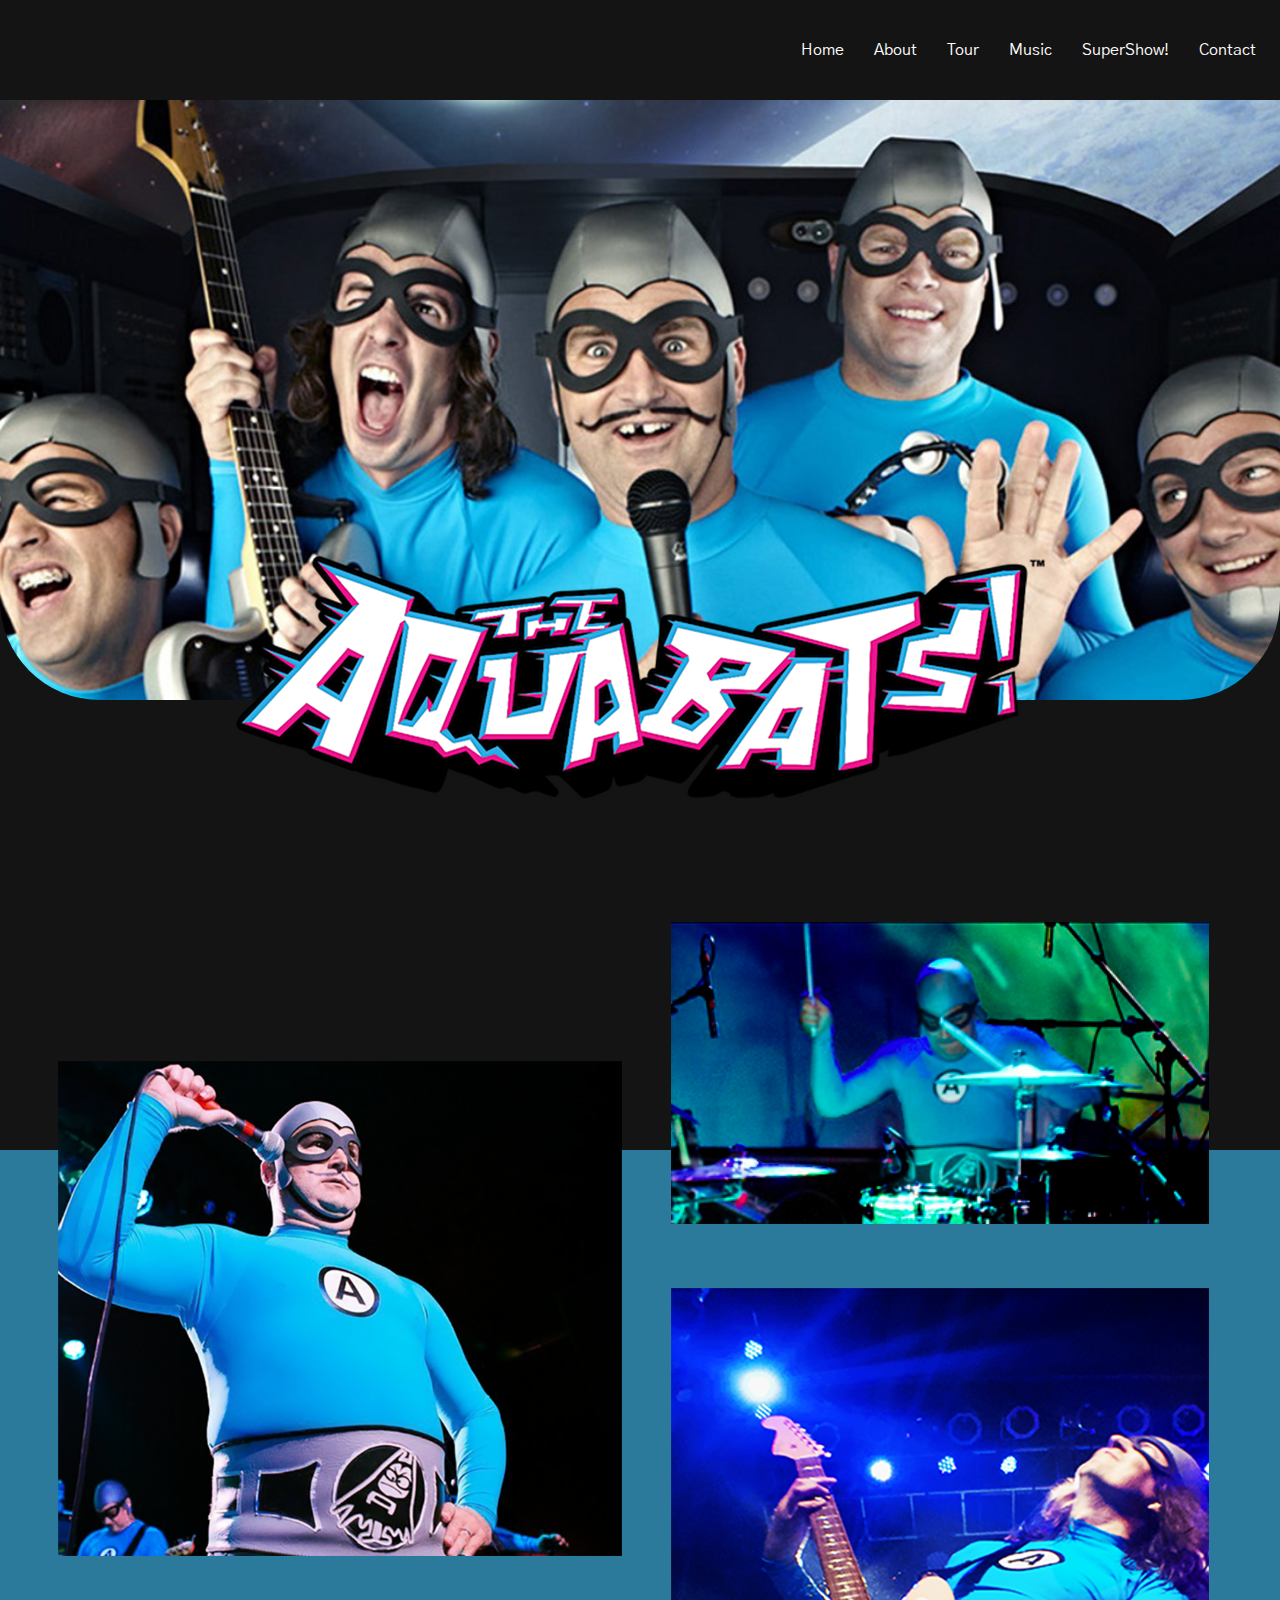
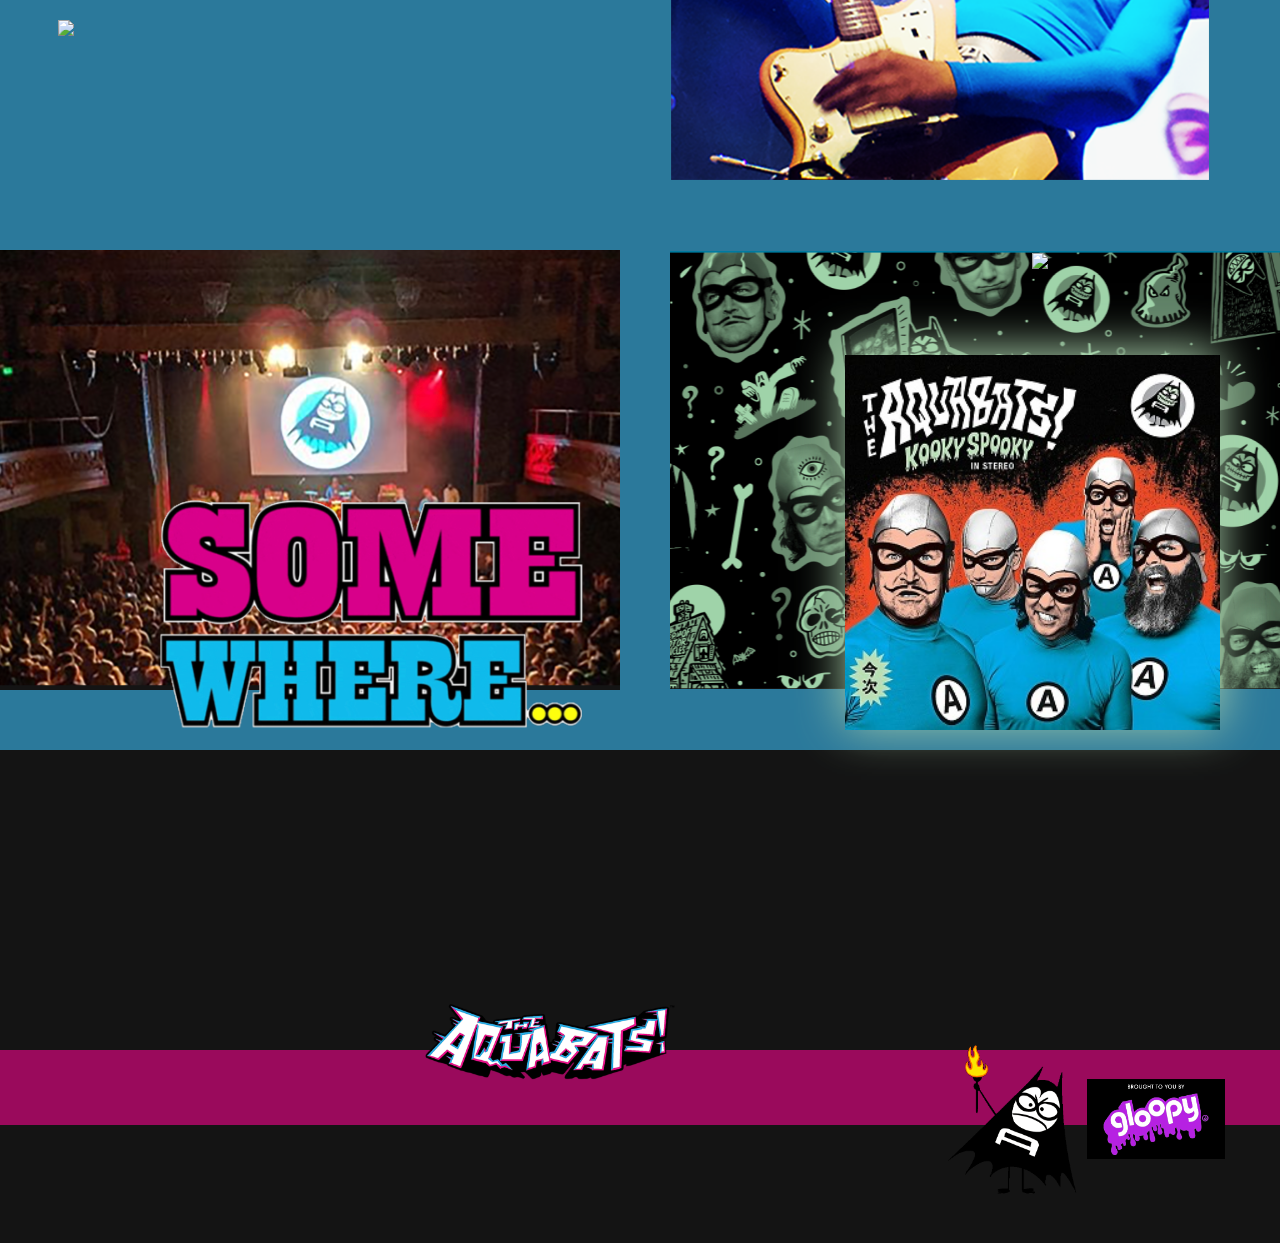
==== commit 63d56cf8: "Final Upload 12-02-2020" ====
--- a/index.html
+++ b/index.html
@@ -36,7 +36,7 @@
                 <img src="images/indexcrash.png">
               </div>
               <div class="right_gridbox">
-                <img src="images/image_holder.png">
+                <img src="images/indexricky.png">
                 <img src="images/indexbones.png">
               </div>
         </div>
@@ -73,20 +73,26 @@
       </div>  -->
 
          <div class="bottomgridbox">
-            <div class="left_gridbox">
+            <div class="indexleft_gridbox">
                 <a href="tour.html">
                   <img src="images/somewhere.png">
                 </a>
             </div>
-            <div class="right_gridbox">
+            <div class="indexright_gridbox">
                 <a href="music.html">
                   <img src="images/kookyalbum.png">
                 </a>
             </div>
          </div>
+
+         <div class="spooky">
+             <a href="music.html">
+               <img src="images/spooky_font.png">
+             </a>
+         </div>
       </section>
 
-      <footer class="footer">
+      <footer class="indexfooter">
        <img src="images/batsbannerlogo.png">
          <div class="minorlogos">
            <img src="images/lilbat.gif" alt="lil_bat">
--- a/css/main.css
+++ b/css/main.css
@@ -257,12 +257,14 @@
 
 .maincontent{
   display: flex;
-  justify-content: center;
-  align-items: center;
-  margin: 250px 0px 0px 0px;
+  z-index: 3;
+  justify-content: center;
+  align-items: center;
+  margin: 450px 0px 0px 0px;
   flex-direction: column;
   width: 100vw;
   background-color: #2B799B;
+  height: 1200px;
 }
 
 .topgridbox{
@@ -299,27 +301,92 @@
 }
 
 .bottomgridbox{
+  display: flex;
+  position: relative;
+  justify-content: center;
+  top: -80px;
+  align-items: center;
+  flex-direction: row;
+  width: 100vw;
+}
+.indexleft_gridbox {
+  background-image: url('../images/showimg.png');
+  z-index: 5;
+  background-position: center;
+  background-repeat: no-repeat;
+  width: 815px;
+  height: 480px;
+  position: relative;
+  right: 20px;
+  bottom: 50px;
+}
+.indexleft_gridbox img{
+  position: relative;
+  right: -170px;
+  bottom: -260px;
+  width: 445px;
+  shadow: 0px 2px 50px white;
+}
+.indexright_gridbox {
+  background-image: url('../images/kookyimg.png');
+  z-index: 5;
+  background-position: center;
+  background-repeat: no-repeat;
+  width: 815px;
+  height: 480px;
+  position: relative;
+  left: 30px;
+  bottom: 50px;
+}
+.indexright_gridbox img{
+  position: relative;
+  width: 375px;
+  left: 175px;
+  bottom: -125px;
+  box-shadow: 0px -5px 45px #AAD1AC;
+}
+
+.spooky img{
+  position: relative;
+  width: 400px;
+  left: 400px;
+  bottom: 590px;
+  z-index: 25;
+  shadow: 0px -2px 50px black;
+}
+
+.indexfooter {
   z-index: 10;
-  width: 100vw;
-  margin: -80px 0px 0px 0px;
-  display: flex;
-  justify-content: center;
-  align-items: center;
-  flex-direction: row;
-}
-.bottomgridbox .indexright_gridbox,
-.bottomgridbox .indexleft_gridbox{
-  width: 50%;
-  margin: 0 auto;
-  display: flex;
-  justify-content: center;
-  align-items: center;
-  flex-direction: column;
-}
- .right_gridbox img{
-  width: 500px
-  height: 500px;
-}
+  background: #9A0A5C;
+  width: 100vw;
+  height: 75px;
+  margin: 0px;
+  display: flex;
+  position: relative;
+  top: 300px;
+  justify-content: center;
+  align-items: center;
+}
+.indexfooter img {
+  z-index: 10;
+  width: 20%;
+  position: relative;
+  top: -45px;
+  justify-content: center;
+  align-items: center;
+  left: 20%;
+}
+.minorlogos {
+  z-index: 10;
+  position: relative;
+  top: 102%;
+  left: 30%;
+}
+.minorlogos img{
+  z-index: 10;
+  margin: 0px;
+}
+
 
 /* begin index slide chaos*/
 
@@ -450,11 +517,21 @@
 - - */
 
 /* begin about page*/
+.aboutbanner h2{
+  position: relative;
+  top: -150px;
+  left: -490px;
+  font-size: 80px;
+  color: white;
+}
+
 .aboutheader{
   background-color: #9A0A5C;
+  position: relative;
 }
 .aboutbanner{
   background-color: #9A0A5C;
+  position: relative;
   border-bottom: 25px;
   border-bottom-style: solid;
   border-color: white;
@@ -470,6 +547,12 @@
   align-items: center;
 }
 
+.aboutcontent {
+  position: relative;
+  background-color: #2B799B;
+  width: 100vw;
+}
+
 .aboutcontent .gridbox{
   width: 100vw;
   margin: 0 auto;
@@ -487,25 +570,93 @@
   align-items: center;
   flex-direction: column;
 }
+.aboutcontent .right_gridbox {
+  position: relative;
+  top: -390px;
+}
 .aboutcontent .left_gridbox img,
-.right_gridbox img{
-  width: 64%;
-  margin: 2%;
-}
-.aboutcontent .right_gridbox img{
-  width: 62%;
-}
+.right_gridbox img {
+  width: 80%;
+  margin: 4%;
+}
+.right_gridbox img {
+  position: relative;
+  right: 10px;
+}
+
 p{
     color: white;
-    width: 450px;
+    width: 565px;
     margin: auto;
-    text-align: left;
+    text-align: left
     font-size: 15px;
     line-height: 25px;
     letter-spacing: 3px;
 }
+.aboutcontent .left_gridbox p {
+  position: relative;
+  left: 60px;
+  top: -60px;
+}
+
+span {
+  float: left;
+  width: 0.9em;
+  font-size: 50px;
+  font-family: 'Gothic A1', sans-serif;
+  line-height: 100%;
+}
+
+.adjustinline{
+  position: relative;
+  left: 110px;
+  top: -60px;
+  width: 115%;
+}
+.adjustright{
+  position: relative;
+  left: 110px;
+  top: -310px;
+  width: 115%;
+}
+
+.aboutfooter {
+  position: relative;
+  margin-top: 200px;
+  background: #9A0A5C;
+  width: 100vw;
+  height: 75px;
+  margin: 0px;
+  top: -75px;
+  display: flex;
+  justify-content: center;
+  align-items: center;
+}
+.aboutfooter img {
+  width: 20%;
+  position: relative;
+  top: -45px;
+  justify-content: center;
+  align-items: center;
+  left: 20%;
+}
+.minorlogos {
+  position: relative;
+  top: 102%;
+  left: 30%;
+}
+.minorlogos img{
+  margin: 0px;
+}
 
 /* begin contact page*/
+.contactbanner h2{
+    position: relative;
+    top: -170px;
+    left: -450px;
+    font-size: 90px;
+    color: #1f1f1f;
+}
 .contactmain-nav{
   display: flex;
   justify-content: center;
@@ -529,13 +680,6 @@
 .contactmain-nav ul li a{
   color: #1f1f1f;
   text-decoration: none;
-}
-
-.contactbanner h1{
-  position: relative;
-  top: -200px;
-  left: -530px;
-  font-size: 50px;
 }
 
 .contactbody{
@@ -573,21 +717,18 @@
   z-index: -2;
   background-color: #2B799B;
   height: 900px;
-  width: 1500px;
-  border-color: #1F1F1F;
+  width: 100vwpx;
+  border-top-color: #1F1F1F;
   border-top: 44px;
   border-top-style: solid;
-  border-bottom: 44px;
-  border-bottom-style: solid;
 }
 
 .hamburger {
   position: relative;
-  top: 63px;
-  right: -165px;
+  bottom: -190px;
+  right: -148px;
   width: 900px;
   height: auto;
-  z-index: 0;
 }
 
 .contactcontent{
@@ -634,9 +775,9 @@
   background-color: white;
   height: 900px;
   width: 100vw;
-  border-color: #1f1f1f;
+  border-top-color: #1f1f1f;
   border-top: 50px;
-  border-style: solid;
+  border-top-style: solid;
 }
 
 .floatinginspace img {
@@ -656,8 +797,8 @@
   justify-content: center;
   align-items: center;
   position: relative;
+  z-index: 10;
   bottom: -700px;
-  z-index: 10;
 }
 .contactfooter img {
   width: 20%;
@@ -676,12 +817,38 @@
 }
 
 /* begin music page*/
-.musicbanner h1{
-  position: relative;
-  top: -200px;
-  left: -530px;
-  font-size: 50px;
-  color: white;
+
+.musicmain-nav{
+  display: flex;
+  justify-content: center;
+  align-items: center;
+  flex-direction: row;
+  margin: 0px;
+}
+.musicmain-nav ul{
+  list-style-type: none;
+  display: flex;
+  justify-content: center;
+  align-items: center;
+  flex-direction: row;
+  position: relative;
+  left: 80%;
+  margin: 0px;
+}
+.musicmain-nav ul li{
+  margin: 15px;
+}
+.musicmain-nav ul li a{
+  color: #1f1f1f;
+  text-decoration: none;
+}
+
+.musicbanner h2{
+    position: relative;
+    top: -170px;
+    left: -490px;
+    font-size: 90px;
+    color: white;
 }
 
 .musicbanner{
@@ -689,8 +856,8 @@
     background-position: center;
     background-size: cover;
     border-bottom: 50px;
-    border-style: solid;
-    border-color: #2B799B;
+    border-bottom-style: solid;
+    border-bottom-color: #2B799B;
     width: 100vw;
     background-repeat: no-repeat;
     height: 600px;
@@ -797,14 +964,13 @@
 }
 
 /* Begin Tour Page */
-.tour_banner h1{
-  position: relative;
-  top: -200px;
-  left: -530px;
-  font-size: 50px;
+.tour_banner h2{
+  position: relative;
+  top: -170px;
+  left: -490px;
+  font-size: 90px;
   color: white;
 }
-
 .tour_banner{
     background-image: url('../images/tourbg.jpg');
     background-position: center;
@@ -812,8 +978,8 @@
     width: 100vw;
     background-repeat: no-repeat;
     border-bottom: 60px;
-    border-color: white;
-    border-style: solid;
+    border-bottom-color: white;
+    border-bottom-style: solid;
     height: 600px;
     display: flex;
     z-index: -5;
@@ -877,8 +1043,8 @@
 .tourfooter {
   background: #9A0A5C;
   border-top: 60px;
-  border-color: white;
-  border-style: solid;
+  border-top-color: white;
+  border-top-style: solid;
   width: 100vw;
   height: 75px;
   margin: 0px;
@@ -904,13 +1070,6 @@
 }
 
 /* Begin supershow Page */
-.musicbanner h1{
-  position: relative;
-  top: -200px;
-  left: -530px;
-  font-size: 50px;
-  color: white;
-}
 
 .introvideo {
     background-position: center;
@@ -934,7 +1093,9 @@
 
 .textgoeshere{
   position: relative;
-  top:20px;
+  width: 100vw;
+  text-align: center;
+  top: 100px;
   background-color: rgba(31, 31, 31, 0.5);
   padding: 20px;
   margin: 2em;
@@ -946,7 +1107,10 @@
   text-align: center;
 }
 
-.products{
+.prodshowgridbox{
+  z-index: 20;
+  position: relative;
+  top: 450px;
   width: 100vw;
   margin: 0 auto;
   display: flex;
@@ -954,55 +1118,147 @@
   align-items: center;
   flex-direction: row;
 }
-.products .showgridbox{
-  width: 100vw;
-  margin: 0 auto;
-  display: flex;
-  justify-content: center;
-  align-items: center;
-  flex-direction: row;
-}
-.products .rightshow_gridbox,
-.leftshow_gridbox{
+.prodrightshow_gridbox,
+.prodleftshow_gridbox{
   width: 50%;
   margin: 0 auto;
   display: flex;
+  justify-content: center;
+  align-items: center;
+  flex-direction: column;
+}
+.prodleftshow_gridbox{
+  border-radius: 100px 100px 100px 100px;
+  position: relative;
   background-color: white;
-  justify-content: center;
+  max-width: 490px;
+  height: 490px;
+}
+.prodrightshow_gridbox{
+  border-radius: 100px 100px 100px 100px;
+  position: relative;
+  background-color: white;
+  max-width: 500px;
+  height: 500px;
+}
+.prodleftshow_gridbox img,
+.prodrightshow_gridbox img{
+  width: 40%;
+  margin: 2%;
+}
+.prodleftshow_gridbox img{
+  width: 450px;
+}
+.prodrightshow_gridbox img{
+  width: 500px;
+  opacity: 100%;
+}
+
+.villainicon{
+  justify-content: center;
+  position: center;
   align-items: center;
   flex-direction: column;
-}
-.products .leftshow_gridbox img,
-.rightshow_gridbox img{
-  background-color: white;
-  width: 64%;
-  margin: 2%;
-}
-.products .leftshow_gridbox img{
-  position: absolute;
-  height: auto;
-  width: 240px;
-  left: 50px;
-}
-.products .rightshow_gridbox img{
-  position: absolute;
-  height: auto;
-  width: 240px;
-  right: 50px;
-}
-
-.villainicon{
-  justify-content: center;
-  position: center;
-  align-items: center;
-  flex-direction: column;
+  position: relative;
+  bottom: -900px;
 }
 .villainicon img{
   width: 450px;
   height: auto;
   padding: 10px;
-  z: -2;
-}
+  z-index: -2;
+}
+
+.youtube {
+  position: relative;
+  bottom: -800px;
+  display: flex;
+  justify-content: center;
+  align-items: center;
+  background-color: #2B799B;
+  background-position: center;
+  height: 75px;
+  width: 100vw;
+}
+.youtube iframe {
+  position: relative;
+  left: -25px;
+}
+
+.showfooter {
+  position: relative;
+  background: #9A0A5C;
+  width: 100vw;
+  height: 75px;
+  margin: 0px;
+  bottom: -890px;
+  display: flex;
+  justify-content: center;
+  align-items: center;
+}
+.showfooter img {
+  width: 20%;
+  position: relative;
+  top: -45px;
+  justify-content: center;
+  align-items: center;
+  left: 20%;
+}
+.minorlogos {
+  position: relative;
+  top: 102%;
+  left: 30%;
+}
+.minorlogos img{
+  margin: 0px;
+}
+/* begin error page */
+
+.errorcontent {
+  position: relative;
+  display: flex;
+  height: 400px;
+  justify-content: center;
+  align-items: center;
+  flex-direction: column;
+  background-color: #2B799B;
+  border-bottom: 100px;
+  border-bottom-style: solid;
+  border-top: 80px;
+  border-top-style: solid;
+  border-color: white;
+}
+.errorcontent h1 {
+    position: relative;
+    top: -55px;
+    text-align: center;
+    padding: 1%;
+    color: #1f1f1f;
+}
+.errorcontent h3 {
+    position: relative;
+    top: -90px;
+    width: 100vw;
+    text-align: center;
+    color: white;
+}
+
+.erroruhoh {
+  justify-content: center;
+  align-items: center;
+  flex-direction: column;
+  margin-left: auto;
+  margin-right: auto;
+  width: 50%;
+}
+.erroruhoh img{
+  height: 450px;
+  position: relative;
+  top: -365px;
+  z-index: 2;
+  left: 12%;
+}
+
 
 /* Media Queries */
 
@@ -1016,23 +1272,53 @@
   width: 350px;
 }
 
+.contactbanner {
+  margin-top: -100px;
+  width: 100vw;
+  height: 265px;
+}
+.contactbanner h2{
+    top: -170px;
+    left: -160px;
+}
+.contactbg{
+  top: 55px;
+  width: 100vw;
+  background-color: #2B799B;
+  height: 669px;
+  width: 100vwpx;
+  border-top-color: #1F1F1F;
+  border-top: 44px;
+  border-top-style: solid;
+}
 .contactcontent {
-  padding: 5%;
-  display: flex;
-  justify-content: center;
-  flex-direction: column;
-  width: 180%;
-  position: relative;
-  right: -240px;
-}
-
+  top: -10px;
+  width: 566px;
+  right: -160px;
+}
+.floatinginspace {
+  top: 1033px;
+  border-top-color: #1f1f1f;
+  border-top: 50px;
+  border-top-style: solid;
+}
 .floatinginspace img {
-  position: relative;
   left: 10%;
-  width: 770px;
-  z-index: 10;
-  top: -130px;
-}
+  width: 850px;
+  top: -160px;
+}
+.contactfooter {
+  width: 100vw;
+  height: 75px;
+  bottom: -550px;
+}
+.hamburger {
+  bottom: -190px;
+  right: -356px;
+  width: 738px;
+  height: auto;
+}
+
 
 p {
   color: white;
@@ -1052,6 +1338,7 @@
 
 
 }
+
 
 /* ==========================================================================
    Helper classes
